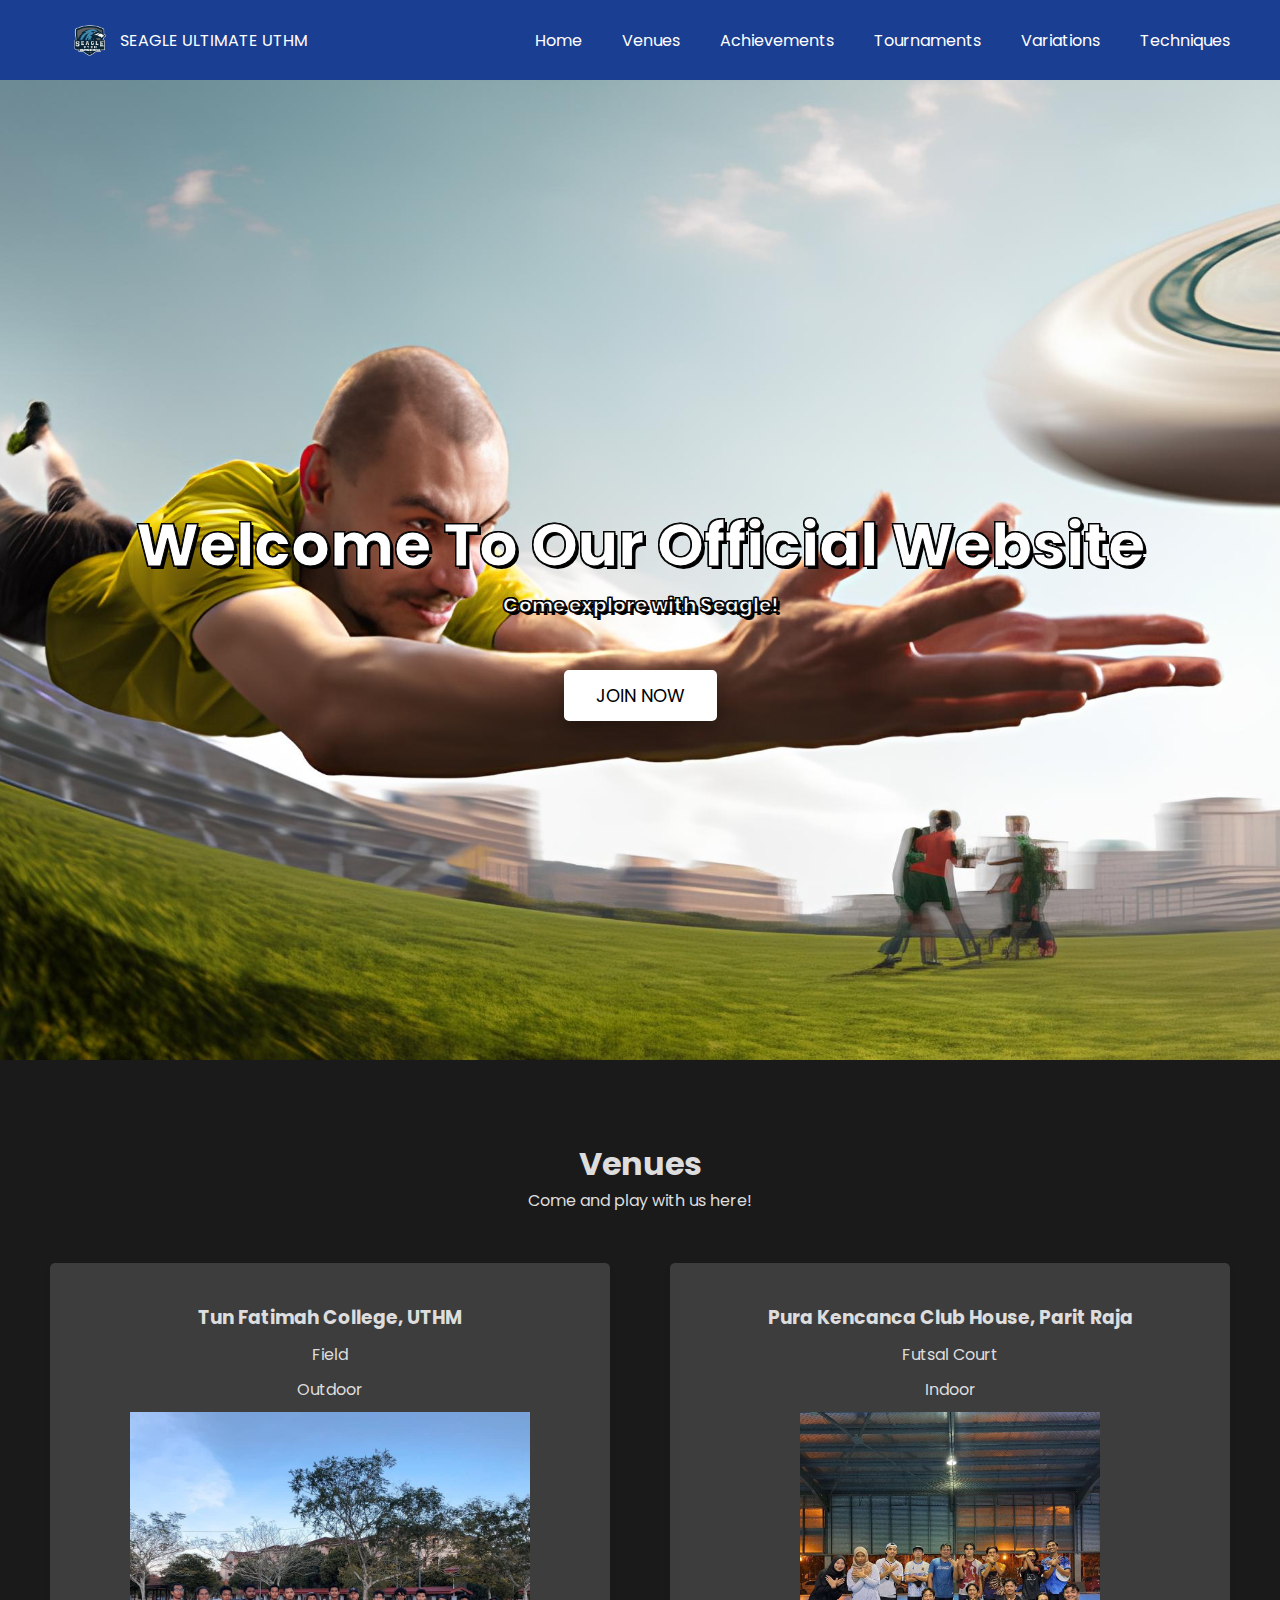
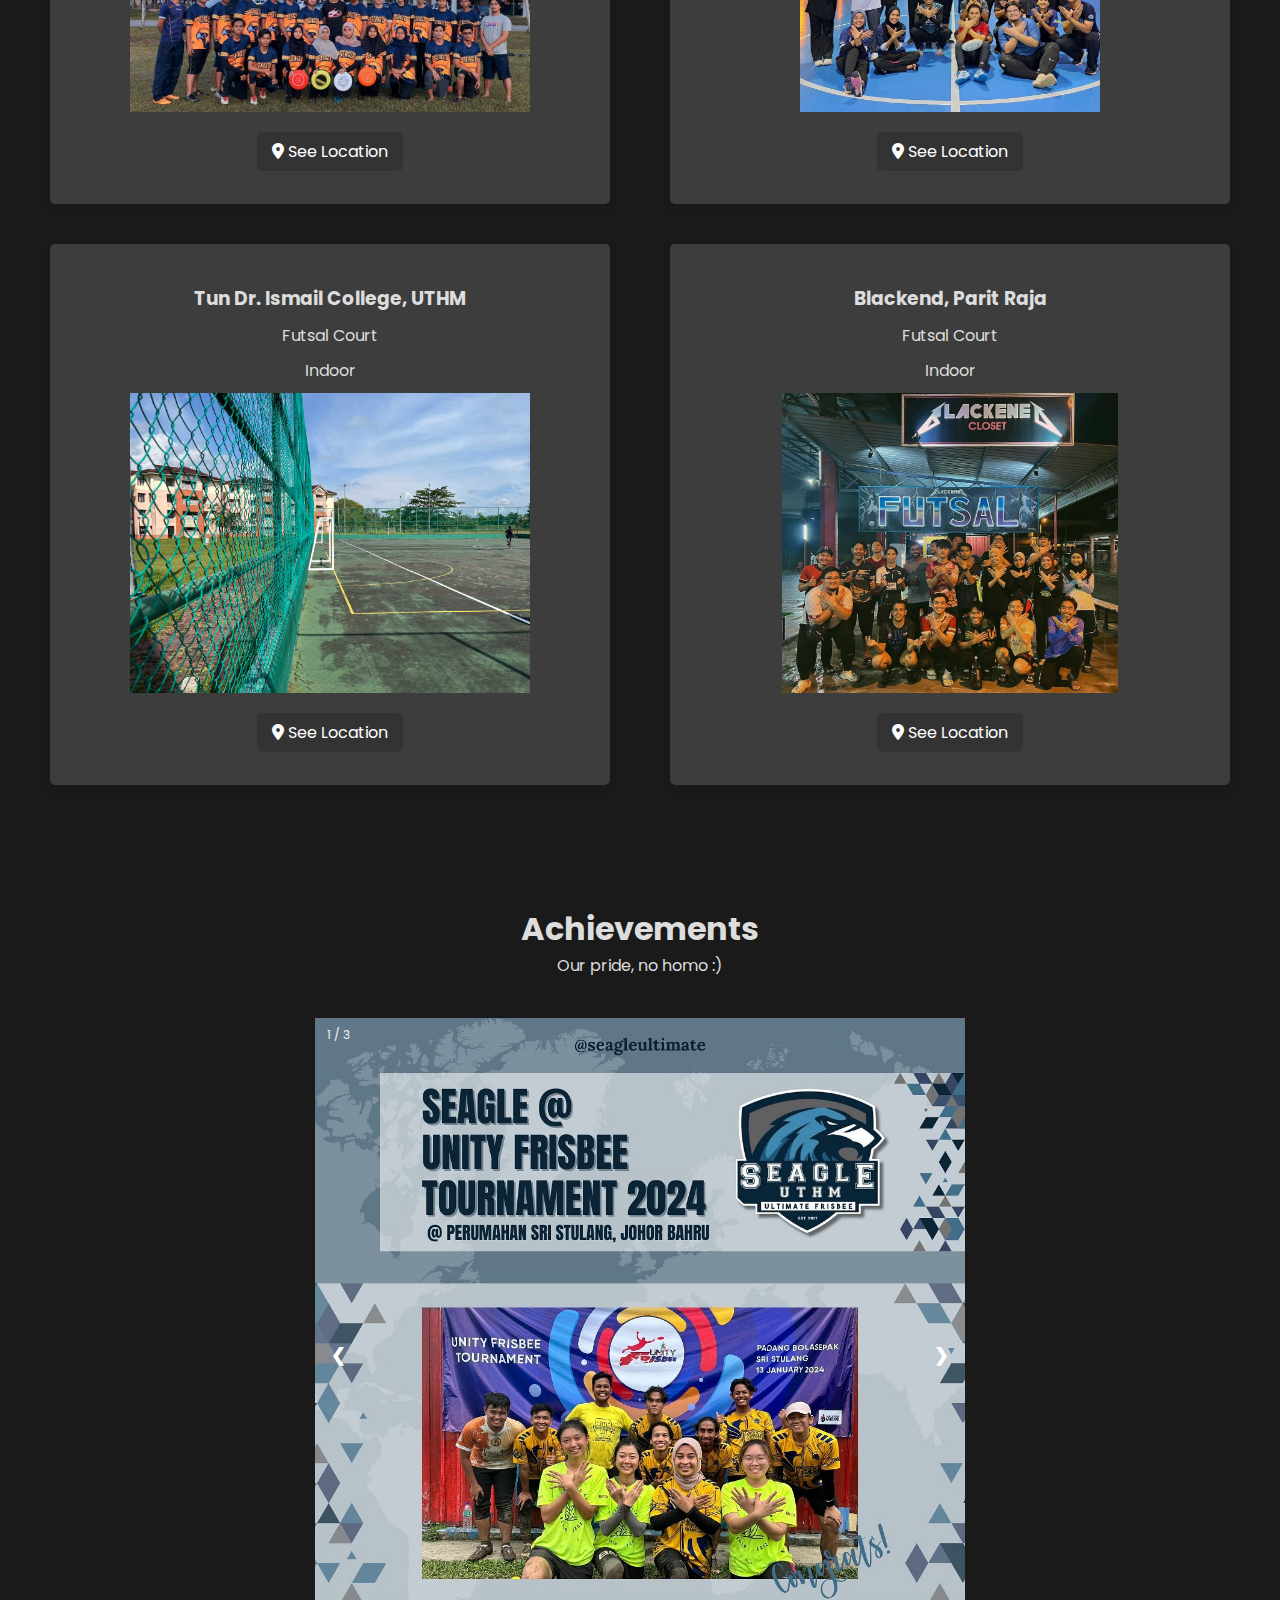
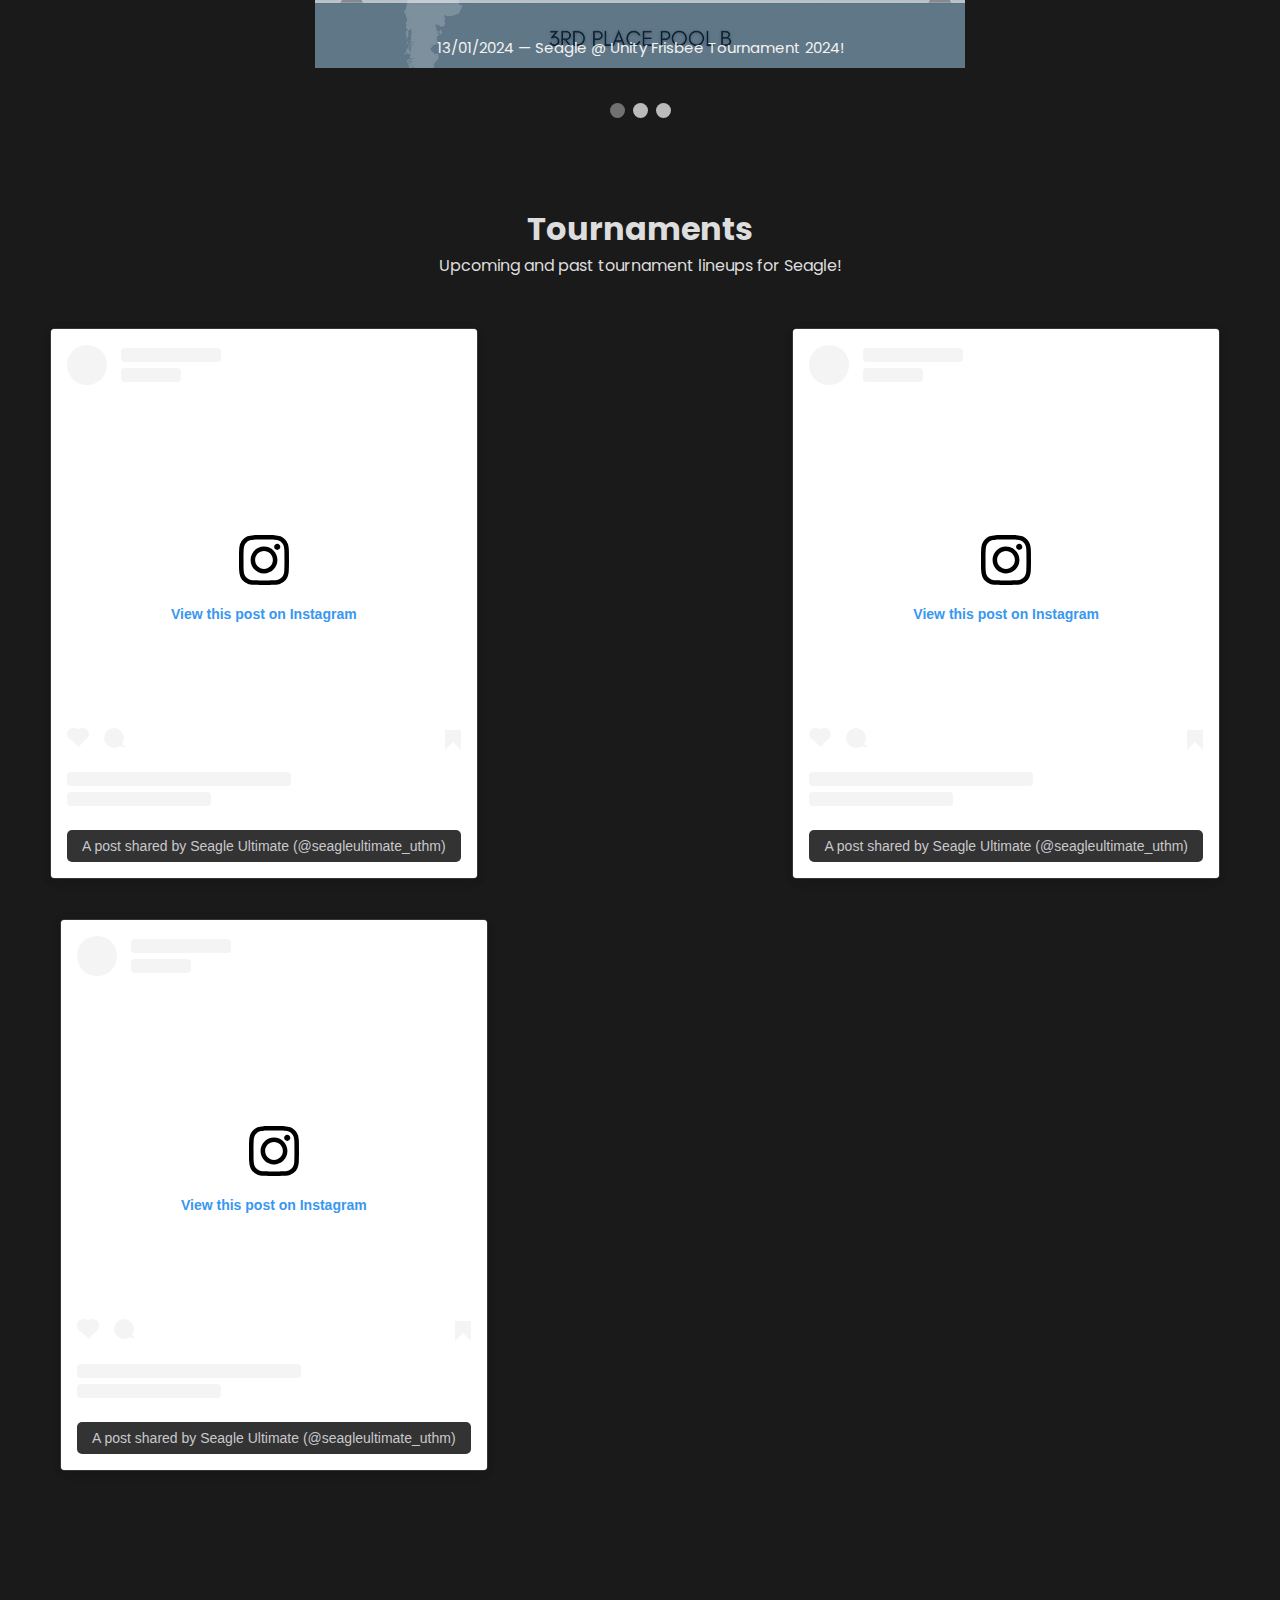
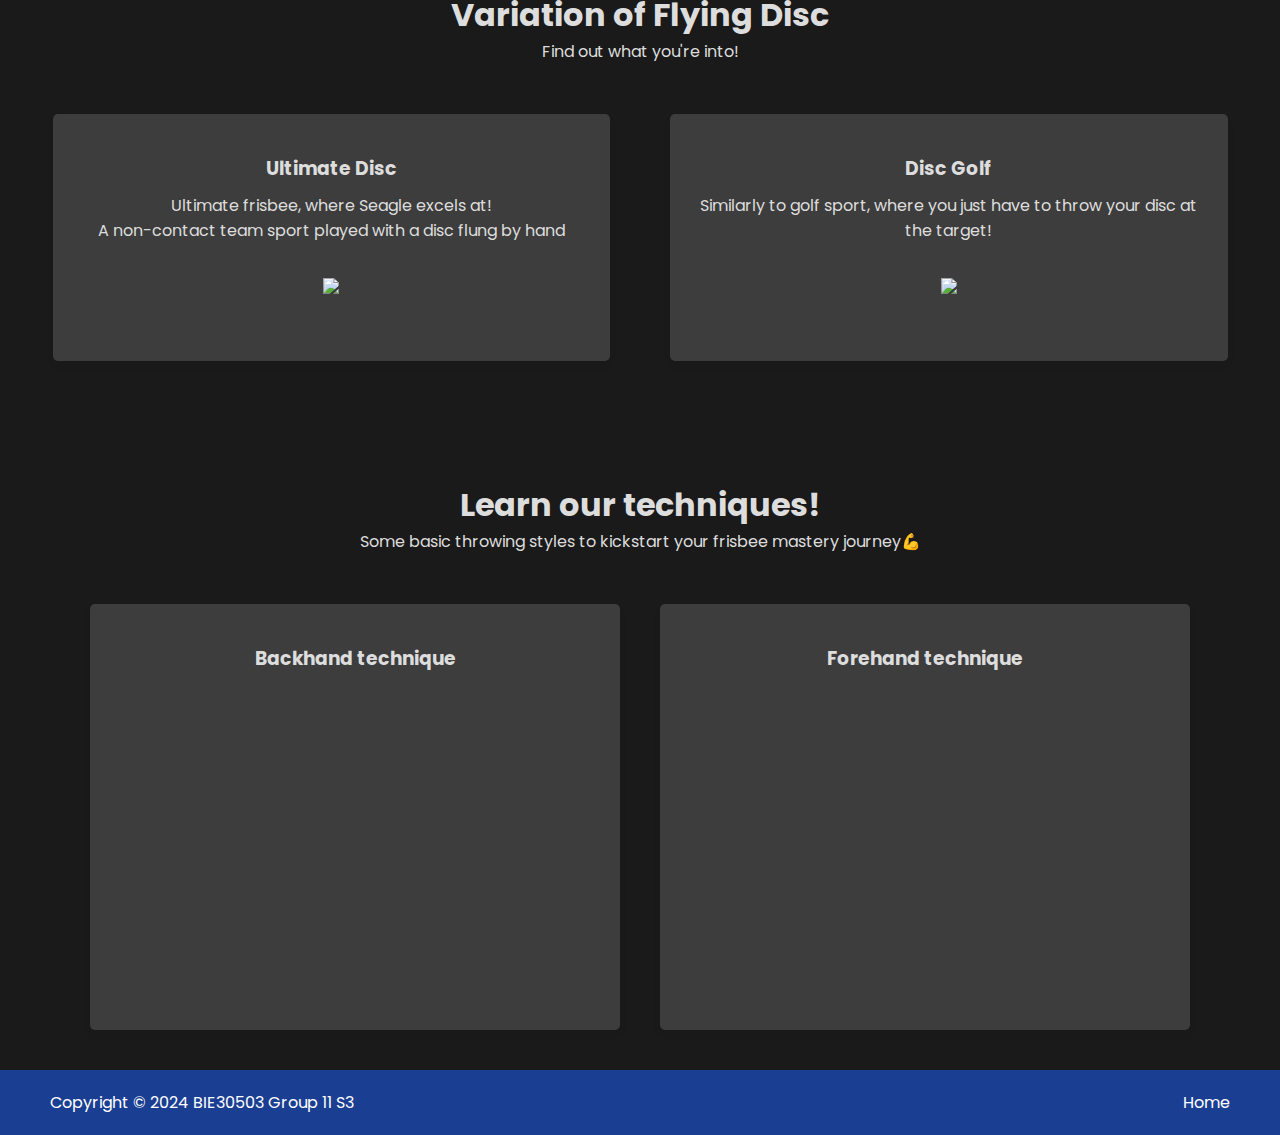
==== index.html @ d31de8d0 "change header link" ====
<!DOCTYPE html>
<html lang="en">
<head>
    <meta charset="UTF-8">
    <meta name="viewport" content="width=device-width, initial-scale=1.0">
    <link rel="icon" href="./img/seaglelogo-transparent.png" type="icon">
    <title>SEAGLE ULTIMATE UTHM</title>
    
    <link rel="stylesheet" href="https://cdnjs.cloudflare.com/ajax/libs/font-awesome/6.0.0-beta3/css/all.min.css">

    <link rel="stylesheet" href="styles.css">
</head>
<body>
    <header>
        <nav class="navbar">
          <div class="logo">
              <a href="index.html"><img src="./img/seaglelogo-transparent.png" alt="logo">SEAGLE ULTIMATE UTHM</a>
          </div>
          <input type="checkbox" id="menu-toggler">
          <label for="menu-toggler" id="hamburger-btn">
            <svg xmlns="http://www.w3.org/2000/svg" viewBox="0 0 24 24" fill="white" width="24px" height="24px">
              <path d="M0 0h24v24H0z" fill="none"/>
              <path d="M3 18h18v-2H3v2zm0-5h18V11H3v2zm0-7v2h18V6H3z"/>
            </svg>
          </label>
          <ul class="all-links">
            <li><a href="#home">Home</a></li>
            <li><a href="#venue">Venues</a></li>
            <li><a href="#achievement">Achievements</a></li>
            <li><a href="#tournament">Tournaments</a></li>
            <li><a href="#variation">Variations</a></li>
            <li><a href="#technique">Techniques</a></li>
          </ul>
        </nav>
    </header>

    <section class="homepage" id="home">
      <div class="background-video">
          <img src="./img/backgroundimg.jpg"></img>
      </div>
      <div class="content">
        <div class="text">
          <h1>Welcome To Our Official Website</h1>
          <p>Come explore with Seagle!</p>
      </div>
      <a href="#venue">Join Now</a>
      </div>
    </section>


    <section class="feed" id="venue">
      <h2>Venues</h2>
      <p>Come and play with us here!</p>

      
      <ul class="cards">
        <li class="card">
            <h3>Tun Fatimah College, UTHM</h3>
            <p>Field</p>
            <p>Outdoor</p>
            <img src="./img/tffield.jpg" alt="Tournament Image"><br>
            <a href="https://maps.app.goo.gl/navq3FDfJcMBPZt37" target="_blank">
                <i class="fas fa-map-marker-alt"></i> See Location
            </a>
        </li>
        <li class="card">
            <h3>Pura Kencanca Club House, Parit Raja</h3>
            <p>Futsal Court</p>
            <p>Indoor</p>
            <img src="./img/pura.jpg" alt="Tournament Image"><br>
            <a href="https://maps.app.goo.gl/Jofxp5maDZ8dbUXm9" target="_blank">
                <i class="fas fa-map-marker-alt"></i> See Location
            </a>
        </li>
        <li class="card">
            <h3>Tun Dr. Ismail College, UTHM</h3>
            <p>Futsal Court</p>
            <p>Indoor</p>
            <img src="./img/tdicourt.jpg" alt="Tournament Image"><br>
            <a href="https://maps.app.goo.gl/nYAyyh8dUx27cYw66" target="_blank">
                <i class="fas fa-map-marker-alt"></i> See Location
            </a>
        </li>
        <li class="card">
            <h3>Blackend, Parit Raja</h3>
            <p>Futsal Court</p>
            <p>Indoor</p>
            <img src="./img/blackendsg.jpg" alt="Tournament Image"><br>
            <a href="https://maps.app.goo.gl/XMwUkt3y1E3FoQKe8" target="_blank">
                <i class="fas fa-map-marker-alt"></i> See Location
            </a>
        </li>
      </ul>
    
    </section>

    
    <section class="feed" id="achievement">
    <h2>Achievements</h2>
    <p style="margin-bottom: 40px;">Our pride, no homo :)</p>
    <!-- Slideshow container -->
    <div class="slideshow-container">

      <!-- Full-width images with number and caption text -->
      <div class="mySlides fade">
        <div class="numbertext">1 / 3</div>
        <img src="./img/firstachievement.jpg" style="width:100%; height: 650px;">
        <div class="textgallery">13/01/2024 — Seagle @ Unity Frisbee Tournament 2024!</div>
      </div>

      <div class="mySlides fade">
        <div class="numbertext">2 / 3</div>
        <img src="./img/secondachievement.jpg" style="width:100%; height: 650px;">
        <div class="textgallery">Game Of Throw IV, Kedah</div>
      </div>

      <div class="mySlides fade">
        <div class="numbertext">3 / 3</div>
        <img src="./img/thirdachievement.jpg" style="width:100%; height: 650px;">
        <div class="textgallery">Seagle at @southern_pirateopen2023_vol.2!</div>
      </div>

      <!-- Next and previous buttons -->
      <a class="prev" onclick="plusSlides(-1)">&#10094;</a>
      <a class="next" onclick="plusSlides(1)">&#10095;</a>
    </div>
    <br>

    <!-- The dots/circles -->
    <div style="text-align:center">
      <span class="dot" onclick="currentSlide(1)"></span>
      <span class="dot" onclick="currentSlide(2)"></span>
      <span class="dot" onclick="currentSlide(3)"></span>
    </div>
    </section>

    <section class="result" id="tournament">
      <h2>Tournaments</h2>
      <p>Upcoming and past tournament lineups for Seagle!</p>
      <ul class="cards">
        <li class="card" style="margin-right: 10px;">
          <blockquote class="instagram-media" data-instgrm-permalink="https://www.instagram.com/p/C77pkCiyw_9/?utm_source=ig_embed&amp;utm_campaign=loading" data-instgrm-version="14" style=" background:#FFF; border:0; border-radius:3px; box-shadow:0 0 1px 0 rgba(0,0,0,0.5),0 1px 10px 0 rgba(0,0,0,0.15); margin: 1px; max-width:540px; min-width:326px; padding:0; width:99.375%; width:-webkit-calc(100% - 2px); width:calc(100% - 2px);"><div style="padding:16px;"> 
            <a href="https://www.instagram.com/p/C77pkCiyw_9/?utm_source=ig_embed&amp;utm_campaign=loading" style=" background:#FFFFFF; line-height:0; padding:0 0; text-align:center; text-decoration:none; width:100%;" target="_blank"> <div style=" display: flex; flex-direction: row; align-items: center;"> <div style="background-color: #F4F4F4; border-radius: 50%; flex-grow: 0; height: 40px; margin-right: 14px; width: 40px;"></div> <div style="display: flex; flex-direction: column; flex-grow: 1; justify-content: center;"> 
            <div style=" background-color: #F4F4F4; border-radius: 4px; flex-grow: 0; height: 14px; margin-bottom: 6px; width: 100px;"></div> <div style=" background-color: #F4F4F4; border-radius: 4px; flex-grow: 0; height: 14px; width: 60px;"></div></div></div><div style="padding: 19% 0;"></div> <div style="display:block; height:50px; margin:0 auto 12px; width:50px;"><svg width="50px" height="50px" viewBox="0 0 60 60" version="1.1" xmlns="https://www.w3.org/2000/svg" xmlns:xlink="https://www.w3.org/1999/xlink"><g stroke="none" stroke-width="1" fill="none" fill-rule="evenodd">
            <g transform="translate(-511.000000, -20.000000)" fill="#000000"><g><path d="M556.869,30.41 C554.814,30.41 553.148,32.076 553.148,34.131 C553.148,36.186 554.814,37.852 556.869,37.852 C558.924,37.852 560.59,36.186 560.59,34.131 C560.59,32.076 558.924,30.41 556.869,30.41 M541,60.657 C535.114,60.657 530.342,55.887 530.342,50 C530.342,44.114 535.114,39.342 541,39.342 C546.887,39.342 551.658,44.114 551.658,50 C551.658,55.887 546.887,60.657 541,60.657 M541,33.886 C532.1,33.886 524.886,41.1 524.886,50 C524.886,58.899 532.1,66.113 541,66.113 C549.9,66.113 557.115,58.899 557.115,50 C557.115,41.1 549.9,33.886 541,33.886 M565.378,62.101 C565.244,65.022 564.756,66.606 564.346,67.663 C563.803,69.06 563.154,70.057 562.106,71.106 C561.058,72.155 560.06,72.803 558.662,73.347 C557.607,73.757 556.021,74.244 553.102,74.378 C549.944,74.521 548.997,74.552 541,74.552 C533.003,74.552 532.056,74.521 528.898,74.378 C525.979,74.244 524.393,73.757 523.338,73.347 C521.94,72.803 520.942,72.155 519.894,71.106 C518.846,70.057 518.197,69.06 517.654,67.663 C517.244,66.606 516.755,65.022 516.623,62.101 C516.479,58.943 516.448,57.996 516.448,50 C516.448,42.003 516.479,41.056 516.623,37.899 C516.755,34.978 517.244,33.391 517.654,32.338 C518.197,30.938 518.846,29.942 519.894,28.894 C520.942,27.846 521.94,27.196 523.338,26.654 C524.393,26.244 525.979,25.756 528.898,25.623 C532.057,25.479 533.004,25.448 541,25.448 C548.997,25.448 549.943,25.479 553.102,25.623 C556.021,25.756 557.607,26.244 558.662,26.654 C560.06,27.196 561.058,27.846 562.106,28.894 C563.154,29.942 563.803,30.938 564.346,32.338 C564.756,33.391 565.244,34.978 565.378,37.899 C565.522,41.056 565.552,42.003 565.552,50 C565.552,57.996 565.522,58.943 565.378,62.101 M570.82,37.631 C570.674,34.438 570.167,32.258 569.425,30.349 C568.659,28.377 567.633,26.702 565.965,25.035 C564.297,23.368 562.623,22.342 560.652,21.575 C558.743,20.834 556.562,20.326 553.369,20.18 C550.169,20.033 549.148,20 541,20 C532.853,20 531.831,20.033 528.631,20.18 C525.438,20.326 523.257,20.834 521.349,21.575 C519.376,22.342 517.703,23.368 516.035,25.035 C514.368,26.702 513.342,28.377 512.574,30.349 C511.834,32.258 511.326,34.438 511.181,37.631 C511.035,40.831 511,41.851 511,50 C511,58.147 511.035,59.17 511.181,62.369 C511.326,65.562 511.834,67.743 512.574,69.651 C513.342,71.625 514.368,73.296 516.035,74.965 C517.703,76.634 519.376,77.658 521.349,78.425 C523.257,79.167 525.438,79.673 528.631,79.82 C531.831,79.965 532.853,80.001 541,80.001 C549.148,80.001 550.169,79.965 553.369,79.82 C556.562,79.673 558.743,79.167 560.652,78.425 C562.623,77.658 564.297,76.634 565.965,74.965 C567.633,73.296 568.659,71.625 569.425,69.651 C570.167,67.743 570.674,65.562 570.82,62.369 C570.966,59.17 571,58.147 571,50 C571,41.851 570.966,40.831 570.82,37.631"></path></g></g></g></svg></div><div style="padding-top: 8px;"> <div style=" color:#3897f0; font-family:Arial,sans-serif; font-size:14px; font-style:normal; font-weight:550; line-height:18px;">View this post on Instagram</div></div><div style="padding: 12.5% 0;"></div> <div style="display: flex; flex-direction: row; margin-bottom: 14px; align-items: center;"><div> <div style="background-color: #F4F4F4; border-radius: 50%; height: 12.5px; width: 12.5px; transform: translateX(0px) translateY(7px);"></div> <div style="background-color: #F4F4F4; height: 12.5px; transform: rotate(-45deg) translateX(3px) translateY(1px); width: 12.5px; flex-grow: 0; margin-right: 14px; margin-left: 2px;"></div> <div style="background-color: #F4F4F4; border-radius: 50%; height: 12.5px; width: 12.5px; transform: translateX(9px) translateY(-18px);"></div></div><div style="margin-left: 8px;"> <div style=" background-color: #F4F4F4; border-radius: 50%; flex-grow: 0; height: 20px; width: 20px;"></div> <div style=" width: 0; height: 0; border-top: 2px solid transparent; border-left: 6px solid #f4f4f4; border-bottom: 2px solid transparent; transform: translateX(16px) translateY(-4px) rotate(30deg)"></div></div><div style="margin-left: auto;"> <div style=" width: 0px; border-top: 8px solid #F4F4F4; border-right: 8px solid transparent; transform: translateY(16px);"></div> <div style=" background-color: #F4F4F4; flex-grow: 0; height: 12px; width: 16px; transform: translateY(-4px);"></div> <div style=" width: 0; height: 0; border-top: 8px solid #F4F4F4; border-left: 8px solid transparent; transform: translateY(-4px) translateX(8px);"></div></div></div> <div style="display: flex; flex-direction: column; flex-grow: 1; justify-content: center; margin-bottom: 24px;"> <div style=" background-color: #F4F4F4; border-radius: 4px; flex-grow: 0; height: 14px; margin-bottom: 6px; width: 224px;"></div> <div style=" background-color: #F4F4F4; border-radius: 4px; flex-grow: 0; height: 14px; width: 144px;"></div></div></a><p style=" color:#c9c8cd; font-family:Arial,sans-serif; font-size:14px; line-height:17px; margin-bottom:0; margin-top:8px; overflow:hidden; padding:8px 0 7px; text-align:center; text-overflow:ellipsis; white-space:nowrap;"><a href="https://www.instagram.com/p/C77pkCiyw_9/?utm_source=ig_embed&amp;utm_campaign=loading" style=" color:#c9c8cd; font-family:Arial,sans-serif; font-size:14px; font-style:normal; font-weight:normal; line-height:17px; text-decoration:none;" target="_blank">
            A post shared by Seagle Ultimate (@seagleultimate_uthm)</a></p></div></blockquote> <script async src="https://www.instagram.com/embed.js"></script>
        </li>

        <li class="card" style="margin-right: 10px; margin-left: 10px;">
          <blockquote class="instagram-media" data-instgrm-permalink="https://www.instagram.com/p/C2APo3rJNPm/?utm_source=ig_embed&amp;utm_campaign=loading" data-instgrm-version="14" style=" background:#FFF; border:0; border-radius:3px; box-shadow:0 0 1px 0 rgba(0,0,0,0.5),0 1px 10px 0 rgba(0,0,0,0.15); margin: 1px; max-width:540px; min-width:326px; padding:0; width:99.375%; width:-webkit-calc(100% - 2px); width:calc(100% - 2px);"><div style="padding:16px;">
            <a href="https://www.instagram.com/p/C2APo3rJNPm/?utm_source=ig_embed&amp;utm_campaign=loading" style=" background:#FFFFFF; line-height:0; padding:0 0; text-align:center; text-decoration:none; width:100%;" target="_blank"> <div style=" display: flex; flex-direction: row; align-items: center;"> <div style="background-color: #F4F4F4; border-radius: 50%; flex-grow: 0; height: 40px; margin-right: 14px; width: 40px;"></div> <div style="display: flex; flex-direction: column; flex-grow: 1; justify-content: center;">
            <div style=" background-color: #F4F4F4; border-radius: 4px; flex-grow: 0; height: 14px; margin-bottom: 6px; width: 100px;"></div> <div style=" background-color: #F4F4F4; border-radius: 4px; flex-grow: 0; height: 14px; width: 60px;"></div></div></div><div style="padding: 19% 0;"></div> <div style="display:block; height:50px; margin:0 auto 12px; width:50px;"><svg width="50px" height="50px" viewBox="0 0 60 60" version="1.1" xmlns="https://www.w3.org/2000/svg" xmlns:xlink="https://www.w3.org/1999/xlink"><g stroke="none" stroke-width="1" fill="none" fill-rule="evenodd">
            <g transform="translate(-511.000000, -20.000000)" fill="#000000"><g><path d="M556.869,30.41 C554.814,30.41 553.148,32.076 553.148,34.131 C553.148,36.186 554.814,37.852 556.869,37.852 C558.924,37.852 560.59,36.186 560.59,34.131 C560.59,32.076 558.924,30.41 556.869,30.41 M541,60.657 C535.114,60.657 530.342,55.887 530.342,50 C530.342,44.114 535.114,39.342 541,39.342 C546.887,39.342 551.658,44.114 551.658,50 C551.658,55.887 546.887,60.657 541,60.657 M541,33.886 C532.1,33.886 524.886,41.1 524.886,50 C524.886,58.899 532.1,66.113 541,66.113 C549.9,66.113 557.115,58.899 557.115,50 C557.115,41.1 549.9,33.886 541,33.886 M565.378,62.101 C565.244,65.022 564.756,66.606 564.346,67.663 C563.803,69.06 563.154,70.057 562.106,71.106 C561.058,72.155 560.06,72.803 558.662,73.347 C557.607,73.757 556.021,74.244 553.102,74.378 C549.944,74.521 548.997,74.552 541,74.552 C533.003,74.552 532.056,74.521 528.898,74.378 C525.979,74.244 524.393,73.757 523.338,73.347 C521.94,72.803 520.942,72.155 519.894,71.106 C518.846,70.057 518.197,69.06 517.654,67.663 C517.244,66.606 516.755,65.022 516.623,62.101 C516.479,58.943 516.448,57.996 516.448,50 C516.448,42.003 516.479,41.056 516.623,37.899 C516.755,34.978 517.244,33.391 517.654,32.338 C518.197,30.938 518.846,29.942 519.894,28.894 C520.942,27.846 521.94,27.196 523.338,26.654 C524.393,26.244 525.979,25.756 528.898,25.623 C532.057,25.479 533.004,25.448 541,25.448 C548.997,25.448 549.943,25.479 553.102,25.623 C556.021,25.756 557.607,26.244 558.662,26.654 C560.06,27.196 561.058,27.846 562.106,28.894 C563.154,29.942 563.803,30.938 564.346,32.338 C564.756,33.391 565.244,34.978 565.378,37.899 C565.522,41.056 565.552,42.003 565.552,50 C565.552,57.996 565.522,58.943 565.378,62.101 M570.82,37.631 C570.674,34.438 570.167,32.258 569.425,30.349 C568.659,28.377 567.633,26.702 565.965,25.035 C564.297,23.368 562.623,22.342 560.652,21.575 C558.743,20.834 556.562,20.326 553.369,20.18 C550.169,20.033 549.148,20 541,20 C532.853,20 531.831,20.033 528.631,20.18 C525.438,20.326 523.257,20.834 521.349,21.575 C519.376,22.342 517.703,23.368 516.035,25.035 C514.368,26.702 513.342,28.377 512.574,30.349 C511.834,32.258 511.326,34.438 511.181,37.631 C511.035,40.831 511,41.851 511,50 C511,58.147 511.035,59.17 511.181,62.369 C511.326,65.562 511.834,67.743 512.574,69.651 C513.342,71.625 514.368,73.296 516.035,74.965 C517.703,76.634 519.376,77.658 521.349,78.425 C523.257,79.167 525.438,79.673 528.631,79.82 C531.831,79.965 532.853,80.001 541,80.001 C549.148,80.001 550.169,79.965 553.369,79.82 C556.562,79.673 558.743,79.167 560.652,78.425 C562.623,77.658 564.297,76.634 565.965,74.965 C567.633,73.296 568.659,71.625 569.425,69.651 C570.167,67.743 570.674,65.562 570.82,62.369 C570.966,59.17 571,58.147 571,50 C571,41.851 570.966,40.831 570.82,37.631"></path></g></g></g></svg></div><div style="padding-top: 8px;"> <div style=" color:#3897f0; font-family:Arial,sans-serif; font-size:14px; font-style:normal; font-weight:550; line-height:18px;">View this post on Instagram</div></div><div style="padding: 12.5% 0;"></div> <div style="display: flex; flex-direction: row; margin-bottom: 14px; align-items: center;"><div> <div style="background-color: #F4F4F4; border-radius: 50%; height: 12.5px; width: 12.5px; transform: translateX(0px) translateY(7px);"></div> <div style="background-color: #F4F4F4; height: 12.5px; transform: rotate(-45deg) translateX(3px) translateY(1px); width: 12.5px; flex-grow: 0; margin-right: 14px; margin-left: 2px;"></div> <div style="background-color: #F4F4F4; border-radius: 50%; height: 12.5px; width: 12.5px; transform: translateX(9px) translateY(-18px);"></div></div><div style="margin-left: 8px;"> <div style=" background-color: #F4F4F4; border-radius: 50%; flex-grow: 0; height: 20px; width: 20px;"></div> <div style=" width: 0; height: 0; border-top: 2px solid transparent; border-left: 6px solid #f4f4f4; border-bottom: 2px solid transparent; transform: translateX(16px) translateY(-4px) rotate(30deg)"></div></div><div style="margin-left: auto;"> <div style=" width: 0px; border-top: 8px solid #F4F4F4; border-right: 8px solid transparent; transform: translateY(16px);"></div> <div style=" background-color: #F4F4F4; flex-grow: 0; height: 12px; width: 16px; transform: translateY(-4px);"></div> <div style=" width: 0; height: 0; border-top: 8px solid #F4F4F4; border-left: 8px solid transparent; transform: translateY(-4px) translateX(8px);"></div></div></div> <div style="display: flex; flex-direction: column; flex-grow: 1; justify-content: center; margin-bottom: 24px;"> <div style=" background-color: #F4F4F4; border-radius: 4px; flex-grow: 0; height: 14px; margin-bottom: 6px; width: 224px;"></div> <div style=" background-color: #F4F4F4; border-radius: 4px; flex-grow: 0; height: 14px; width: 144px;"></div></div></a><p style=" color:#c9c8cd; font-family:Arial,sans-serif; font-size:14px; line-height:17px; margin-bottom:0; margin-top:8px; overflow:hidden; padding:8px 0 7px; text-align:center; text-overflow:ellipsis; white-space:nowrap;"><a href="https://www.instagram.com/p/C2APo3rJNPm/?utm_source=ig_embed&amp;utm_campaign=loading" style=" color:#c9c8cd; font-family:Arial,sans-serif; font-size:14px; font-style:normal; font-weight:normal; line-height:17px; text-decoration:none;" target="_blank">
            A post shared by Seagle Ultimate (@seagleultimate_uthm)</a></p></div></blockquote> <script async src="https://www.instagram.com/embed.js"></script>
        </li>
        
        <li class="card" style="margin-left: 10px;">
        <blockquote class="instagram-media" data-instgrm-permalink="https://www.instagram.com/p/CyV9ltApjyF/?utm_source=ig_embed&amp;utm_campaign=loading" data-instgrm-version="14" style=" background:#FFF; border:0; border-radius:3px; box-shadow:0 0 1px 0 rgba(0,0,0,0.5),0 1px 10px 0 rgba(0,0,0,0.15); margin: 1px; max-width:540px; min-width:326px; padding:0; width:99.375%; width:-webkit-calc(100% - 2px); width:calc(100% - 2px);"><div style="padding:16px;">
          <a href="https://www.instagram.com/p/CyV9ltApjyF/?utm_source=ig_embed&amp;utm_campaign=loading" style=" background:#FFFFFF; line-height:0; padding:0 0; text-align:center; text-decoration:none; width:100%;" target="_blank"> <div style=" display: flex; flex-direction: row; align-items: center;"> <div style="background-color: #F4F4F4; border-radius: 50%; flex-grow: 0; height: 40px; margin-right: 14px; width: 40px;"></div> <div style="display: flex; flex-direction: column; flex-grow: 1; justify-content: center;"> 
          <div style=" background-color: #F4F4F4; border-radius: 4px; flex-grow: 0; height: 14px; margin-bottom: 6px; width: 100px;"></div> <div style=" background-color: #F4F4F4; border-radius: 4px; flex-grow: 0; height: 14px; width: 60px;"></div></div></div><div style="padding: 19% 0;"></div> <div style="display:block; height:50px; margin:0 auto 12px; width:50px;"><svg width="50px" height="50px" viewBox="0 0 60 60" version="1.1" xmlns="https://www.w3.org/2000/svg" xmlns:xlink="https://www.w3.org/1999/xlink"><g stroke="none" stroke-width="1" fill="none" fill-rule="evenodd">
          <g transform="translate(-511.000000, -20.000000)" fill="#000000"><g><path d="M556.869,30.41 C554.814,30.41 553.148,32.076 553.148,34.131 C553.148,36.186 554.814,37.852 556.869,37.852 C558.924,37.852 560.59,36.186 560.59,34.131 C560.59,32.076 558.924,30.41 556.869,30.41 M541,60.657 C535.114,60.657 530.342,55.887 530.342,50 C530.342,44.114 535.114,39.342 541,39.342 C546.887,39.342 551.658,44.114 551.658,50 C551.658,55.887 546.887,60.657 541,60.657 M541,33.886 C532.1,33.886 524.886,41.1 524.886,50 C524.886,58.899 532.1,66.113 541,66.113 C549.9,66.113 557.115,58.899 557.115,50 C557.115,41.1 549.9,33.886 541,33.886 M565.378,62.101 C565.244,65.022 564.756,66.606 564.346,67.663 C563.803,69.06 563.154,70.057 562.106,71.106 C561.058,72.155 560.06,72.803 558.662,73.347 C557.607,73.757 556.021,74.244 553.102,74.378 C549.944,74.521 548.997,74.552 541,74.552 C533.003,74.552 532.056,74.521 528.898,74.378 C525.979,74.244 524.393,73.757 523.338,73.347 C521.94,72.803 520.942,72.155 519.894,71.106 C518.846,70.057 518.197,69.06 517.654,67.663 C517.244,66.606 516.755,65.022 516.623,62.101 C516.479,58.943 516.448,57.996 516.448,50 C516.448,42.003 516.479,41.056 516.623,37.899 C516.755,34.978 517.244,33.391 517.654,32.338 C518.197,30.938 518.846,29.942 519.894,28.894 C520.942,27.846 521.94,27.196 523.338,26.654 C524.393,26.244 525.979,25.756 528.898,25.623 C532.057,25.479 533.004,25.448 541,25.448 C548.997,25.448 549.943,25.479 553.102,25.623 C556.021,25.756 557.607,26.244 558.662,26.654 C560.06,27.196 561.058,27.846 562.106,28.894 C563.154,29.942 563.803,30.938 564.346,32.338 C564.756,33.391 565.244,34.978 565.378,37.899 C565.522,41.056 565.552,42.003 565.552,50 C565.552,57.996 565.522,58.943 565.378,62.101 M570.82,37.631 C570.674,34.438 570.167,32.258 569.425,30.349 C568.659,28.377 567.633,26.702 565.965,25.035 C564.297,23.368 562.623,22.342 560.652,21.575 C558.743,20.834 556.562,20.326 553.369,20.18 C550.169,20.033 549.148,20 541,20 C532.853,20 531.831,20.033 528.631,20.18 C525.438,20.326 523.257,20.834 521.349,21.575 C519.376,22.342 517.703,23.368 516.035,25.035 C514.368,26.702 513.342,28.377 512.574,30.349 C511.834,32.258 511.326,34.438 511.181,37.631 C511.035,40.831 511,41.851 511,50 C511,58.147 511.035,59.17 511.181,62.369 C511.326,65.562 511.834,67.743 512.574,69.651 C513.342,71.625 514.368,73.296 516.035,74.965 C517.703,76.634 519.376,77.658 521.349,78.425 C523.257,79.167 525.438,79.673 528.631,79.82 C531.831,79.965 532.853,80.001 541,80.001 C549.148,80.001 550.169,79.965 553.369,79.82 C556.562,79.673 558.743,79.167 560.652,78.425 C562.623,77.658 564.297,76.634 565.965,74.965 C567.633,73.296 568.659,71.625 569.425,69.651 C570.167,67.743 570.674,65.562 570.82,62.369 C570.966,59.17 571,58.147 571,50 C571,41.851 570.966,40.831 570.82,37.631"></path></g></g></g></svg></div><div style="padding-top: 8px;"> <div style=" color:#3897f0; font-family:Arial,sans-serif; font-size:14px; font-style:normal; font-weight:550; line-height:18px;">View this post on Instagram</div></div><div style="padding: 12.5% 0;"></div> <div style="display: flex; flex-direction: row; margin-bottom: 14px; align-items: center;"><div> <div style="background-color: #F4F4F4; border-radius: 50%; height: 12.5px; width: 12.5px; transform: translateX(0px) translateY(7px);"></div> <div style="background-color: #F4F4F4; height: 12.5px; transform: rotate(-45deg) translateX(3px) translateY(1px); width: 12.5px; flex-grow: 0; margin-right: 14px; margin-left: 2px;"></div> <div style="background-color: #F4F4F4; border-radius: 50%; height: 12.5px; width: 12.5px; transform: translateX(9px) translateY(-18px);"></div></div><div style="margin-left: 8px;"> <div style=" background-color: #F4F4F4; border-radius: 50%; flex-grow: 0; height: 20px; width: 20px;"></div> <div style=" width: 0; height: 0; border-top: 2px solid transparent; border-left: 6px solid #f4f4f4; border-bottom: 2px solid transparent; transform: translateX(16px) translateY(-4px) rotate(30deg)"></div></div><div style="margin-left: auto;"> <div style=" width: 0px; border-top: 8px solid #F4F4F4; border-right: 8px solid transparent; transform: translateY(16px);"></div> <div style=" background-color: #F4F4F4; flex-grow: 0; height: 12px; width: 16px; transform: translateY(-4px);"></div> <div style=" width: 0; height: 0; border-top: 8px solid #F4F4F4; border-left: 8px solid transparent; transform: translateY(-4px) translateX(8px);"></div></div></div> <div style="display: flex; flex-direction: column; flex-grow: 1; justify-content: center; margin-bottom: 24px;"> <div style=" background-color: #F4F4F4; border-radius: 4px; flex-grow: 0; height: 14px; margin-bottom: 6px; width: 224px;"></div> <div style=" background-color: #F4F4F4; border-radius: 4px; flex-grow: 0; height: 14px; width: 144px;"></div></div></a><p style=" color:#c9c8cd; font-family:Arial,sans-serif; font-size:14px; line-height:17px; margin-bottom:0; margin-top:8px; overflow:hidden; padding:8px 0 7px; text-align:center; text-overflow:ellipsis; white-space:nowrap;"><a href="https://www.instagram.com/p/CyV9ltApjyF/?utm_source=ig_embed&amp;utm_campaign=loading" style=" color:#c9c8cd; font-family:Arial,sans-serif; font-size:14px; font-style:normal; font-weight:normal; line-height:17px; text-decoration:none;" target="_blank">
          A post shared by Seagle Ultimate (@seagleultimate_uthm)</a></p></div></blockquote> <script async src="https://www.instagram.com/embed.js"></script>
        </li>
      </ul>
    </section>


    <section class="feed" id="variation">
      <h2>Variation of Flying Disc</h2>
      <p>Find out what you're into!</p>

      <ul class="cards">
        <li class="card">
            <h3>Ultimate Disc</h3>
            <p>Ultimate frisbee, where Seagle excels at!<br> A non-contact team sport played with a disc flung by hand</p>
            <br>
            <img src="https://fivethirtyeight.com/wp-content/uploads/2015/12/frisbeegif-02.gif?w=575" style="width:auto;height:250px;">
        </li>
        <li class="card">
            <h3>Disc Golf</h3>
            <p>Similarly to golf sport, where you just have to throw your disc at the target!</p>
            <br>
            <img src="https://media4.giphy.com/media/v1.Y2lkPTc5MGI3NjExbGhpeXp6Nm12eDV4eHZqYjhjYnZrM2RtYTU1dWYxdmVybmpobzY2ayZlcD12MV9pbnRlcm5hbF9naWZfYnlfaWQmY3Q9Zw/fZZaMVxSq9heNmObWF/giphy.webp" style="width:auto;height:250px;">
    </section>

    <section class="feed" id="technique">
      <h2>Learn our techniques!</h2>
      <p>Some basic throwing styles to kickstart your frisbee mastery journey💪</p>
      <ul class="cards">
        <li class="card" style="width: fit-content; margin-right: 20px;">
            <h3>Backhand technique</h3>
            <iframe width="500" height="300" src="https://www.youtube.com/embed/Mlf7nfKYK40?si=p4-vqgBkLdVslPUi" title="YouTube video player" frameborder="0" allow="accelerometer; autoplay; clipboard-write; encrypted-media; gyroscope; picture-in-picture; web-share" referrerpolicy="strict-origin-when-cross-origin" allowfullscreen></iframe>
        </li>
        <li class="card" style="width: fit-content; margin-left: 20px;">
            <h3>Forehand technique</h3>
            <iframe width="500" height="300" src="https://www.youtube.com/embed/lgUyW5aGC2U?si=lFZQje4vuiU33dTc" title="YouTube video player" frameborder="0" allow="accelerometer; autoplay; clipboard-write; encrypted-media; gyroscope; picture-in-picture; web-share" referrerpolicy="strict-origin-when-cross-origin" allowfullscreen></iframe>
        </li>
      </ul>
    </section>

    <footer>
      <div>
        <span>Copyright © 2024 BIE30503 Group 11 S3</span>
        <span class="link">
            <a href="#">Home</a>
        </span>
      </div>
    </footer>
</body>
<script>
  let slideIndex = 1;
  showSlides(slideIndex);
  
  function plusSlides(n) {
    showSlides(slideIndex += n);
  }
  
  function currentSlide(n) {
    showSlides(slideIndex = n);
  }
  
  function showSlides(n) {
    let i;
    let slides = document.getElementsByClassName("mySlides");
    let dots = document.getElementsByClassName("dot");
    if (n > slides.length) {slideIndex = 1}    
    if (n < 1) {slideIndex = slides.length}
    for (i = 0; i < slides.length; i++) {
      slides[i].style.display = "none";  
    }
    for (i = 0; i < dots.length; i++) {
      dots[i].className = dots[i].className.replace(" active", "");
    }
    slides[slideIndex-1].style.display = "block";  
    dots[slideIndex-1].className += " active";
  }
  </script>
</html>
---- styles.css ----
@import url("https://fonts.googleapis.com/css2?family=Poppins:wght@200;300;400;500;600;700&display=swap");

* {
  margin: 0;
  padding: 0;
  box-sizing: border-box;
  font-family: "Poppins", sans-serif;
}

html {
  scroll-behavior: smooth;
}

body {
  background: #1a1a1a;
  padding-top: 80px;
  min-height: 100vh;
  display: flex;
  flex-direction: column;
}

.line {
  width: 100%;
  height: 1px;
  background-color: black;
  border: none;
}

header {
  position: fixed;
  top: 0;
  left: 0;
  z-index: 5;
  width: 100%;
  display: flex;
  justify-content: center;
  background: #1a3e92;
}

.navbar {
  display: flex;
  padding: 0 10px;
  max-width: 1200px;
  width: 100%;
  align-items: center;
  justify-content: space-between;
  height: 80px;
}

.navbar input#menu-toggler {
  display: none;
}

.navbar #hamburger-btn {
  cursor: pointer;
  display: none;
}

.navbar .all-links {
  display: flex;
  align-items: center;
}

.navbar .all-links li {
  position: relative;
  list-style: none;
}

.navbar .logo a {
  display: flex;
  align-items: center;
  margin-left: 0;
}

.logo img {
    max-height: 40px; /* Adjust the height of the logo as needed */
    margin-right: 10px;
    margin-left: 20px;
}

header a, footer a {
  margin-left: 40px;
  text-decoration: none;
  color: #fff;
  height: 100%;
  padding: 20px 0;
  display: inline-block;
}

header a:hover, footer a:hover {
  color: #ddd;
}

.navbar .all-links .profile-link {
  width: 40px;
  height: 40px;
  border-radius: 50%; /* Make it a circle */
  background-size: cover;
  background-repeat: no-repeat;
  background-position: center;
  margin-top: auto; /* Add margin to the top */
  margin-bottom: auto; /* Add margin to the bottom */
}

nav a.login-button {
  color: white;
  background-color: #0066ff;
  text-decoration: none;
  padding: 5px 20px;
  border: 1px solid white;
  border-radius: 10px;
}

nav a.login-button:hover {
  background-color: #555;
}

.homepage {
    position: relative;
}

.background-video {
  position: absolute;
  top: 0;
  left: 0;
  width: 100%;
  height: 100%;
  overflow: hidden;
}
  
.background-video img {
  width: 100%;
  height: 100%;
  object-fit: cover;
}
  
.homepage .content {
  position: relative;
  z-index: 1;
  display: flex;
  height: 100vh;
  align-items: center;
  justify-content: center;
  flex-direction: column;
}
  
.homepage .content h1 {
  font-size: 60px;
  font-weight: 700;
  margin-bottom: 0px;
  -webkit-text-stroke: 1px black;
  color: white;
  text-shadow:
    3px 3px 0 #000,
    -1px -1px 0 #000,  
     1px -1px 0 #000,
     -1px 1px 0 #000,
      1px 1px 0 #000;
}
  
.homepage .content .text {
  margin-bottom: 50px;
  font-size: 20px;
  font-weight: 700;
  text-align: center;
  -webkit-text-stroke: 1px black;
  color: white;
  text-shadow:
      3px 3px 0 #000,
     -1px -1px 0 #000,  
     1px -1px 0 #000,
     -1px 1px 0 #000,
      1px 1px 0 #000;
}
  
.feed {
  background-color: #1a1a1a;
  color: #ddd;
}

.fixture {
  background-color: #1a1a1a;
  color: #ddd;
}

.result {
  background-color: #1a1a1a;
  color: #ddd;
}

.about {
  background-color: #1a1a1a;
  color: #ddd;
}

.content a {
  color: #000;
  display: block;
  text-transform: uppercase;
  font-size: 18px;
  margin: 0 10px;
  padding: 10px 30px;
  border-radius: 5px;
  background: #fff;
  border: 2px solid #fff;
  transition: 0.4s ease;
  box-shadow: 0 10px 20px rgba(0, 0, 0, 0.3);
  text-decoration: none;
}

.content a:hover {
  color: #fff;
  background: #0066ff;
}

section {
  display: flex;
  align-items: center;
  flex-direction: column;
  padding: 80px 0 0;
}

section h2 {
  font-size: 2rem;
}

section > p {
  text-align: center;
}

section .cards {
  display: flex;
  flex-wrap: wrap;
  max-width: 1200px;
  margin-top: 50px;
  padding: 0 10px;
  justify-content: space-between;
}

.result .cards {
  display: flex;
  flex-wrap: wrap;
  max-width: 1200px;
  margin-top: 50px;
  padding: 0 10px;
  justify-content: space-between;
}

.about {
  margin: 0 auto;
  max-width: 1200px;
  margin-bottom: 50px;
}

.about .company-info {
  margin-top: 30px;
}

.about h3 {
  margin: 30px 0 10px;
  padding: 0 10px;
}

.about p {
  padding: 0 10px;
}

.about .team {
  text-align: left;
  width: 100%;
  padding: 0 10px;
  margin-bottom: 30px;
}

.about .team h3{
  text-align: left;
  padding-left: 0;
}

.about .team ul {
  padding-left: 20px;
}

section .cards .card {
  background: #b3b3b33a;
  padding: 40px 15px;
  list-style: none;
  border-radius: 5px;
  box-shadow: 0px 5px 10px rgba(0, 0, 0, 0.04);
  margin-bottom: 40px;
  width: calc(100% / 2 - 30px);
  text-align: center;
}



.fixture .cards .card {
  min-width: 350px;
  width: calc(100% / 3 - 30px);
  margin-bottom: 40px;
  padding: 40px 15px;
}

.result .cards .card {
  padding: 0 0 0px;
  width: max-content;
}

.feed .card img {
  max-width: 100%;
  height: 300px;
  width: auto;
  margin-bottom: 20px;
  object-fit: cover;
}

.result .card img {
  width: 100%;
  padding-bottom: 0px;
  aspect-ratio: 16 / 9;
  object-fit: cover;
  border-radius: 7px;
}

.cards .card a {
  background-color: #333;
  color: white;
  padding: 8px 15px;
  text-decoration: none;
  border-radius: 5px;
  margin-top: 10px;
  transition: background-color 0.3s;
}

.cards .card a:hover {
  background-color: #0066ff;
  color: #000;
}

.isDisabled {
  color: currentColor;
  cursor: not-allowed;
  opacity: 0.5;
  text-decoration: none;
}

.cards .card h3 {
  margin-bottom: 10px;
}

.cards .card p {
  padding: 0 15px;
  margin-top: 5px;
  margin-bottom: 10px;
}

.cards .card ul {
  list-style-position: inside;
}

.about .row {
  padding: 0 10px;
}

footer {
  margin-top: auto;
  width: 100%;
  display: flex;
  justify-content: center;
  background: #1a3e92;
  padding: 20px 0;
}

footer div {
  padding: 0 10px;
  max-width: 1200px;
  width: 100%;
  display: flex;
  justify-content: space-between;
}

footer span {
  color: #fff;
}

footer a {
  padding: 0;
}

@media screen and (max-width: 860px) {
  .navbar .all-links {
    position: fixed;
    left: -100%;
    width: 300px;
    display: block;
    height: 100vh;
    top: 75px;
    background: #333;
    transition: left 0.3s ease;
  }

  .navbar #menu-toggler:checked~.all-links {
    left: 0;
  }

  .navbar .all-links li {
    font-size: 18px;
  }

  .navbar #hamburger-btn {
    display: block;
  }

  section > p {
    text-align: center;
  }

  section .cards .card {
    width: calc(100% / 2 - 15px);
    margin-bottom: 30px;
  }

  .homepage .content h1 {
    font-size: 40px;
    font-weight: 700;
    margin-bottom: 10px;
  }

  .homepage .content .text {
    font-size: 17px;
  }

  .content a {
    font-size: 17px;
    padding: 9px 20px;
  }

  .contact .row {
    flex-direction: column;
  }

  .contact .row .col {
    width: 100%;
  }

  .contact .row .col:last-child {
    margin-top: 40px;
  }

  footer a {
    height: 0;
  }
}

@media screen and (max-width: 560px) {
  section .cards .card {
    width: 100%;
    margin-bottom: 30px;
  }
}

* {box-sizing:border-box}

/* Slideshow container */
.slideshow-container {
  max-width: 1000px;
  position: relative;
  margin: auto;
}

/* Hide the images by default */
.mySlides {
  display: none;
}

/* Next & previous buttons */
.prev, .next {
  cursor: pointer;
  position: absolute;
  top: 50%;
  width: auto;
  margin-top: -22px;
  padding: 16px;
  color: white;
  font-weight: bold;
  font-size: 18px;
  transition: 0.6s ease;
  border-radius: 0 3px 3px 0;
  user-select: none;
}

/* Position the "next button" to the right */
.next {
  right: 0;
  border-radius: 3px 0 0 3px;
}

/* On hover, add a black background color with a little bit see-through */
.prev:hover, .next:hover {
  background-color: rgba(0,0,0,0.8);
}

/* Caption text */
.textgallery {
  color: #f2f2f2;
  font-size: 15px;
  padding: 8px 12px;
  position: absolute;
  bottom: 8px;
  width: 100%;
  text-align: center;
}

/* Number text (1/3 etc) */
.numbertext {
  color: #f2f2f2;
  font-size: 12px;
  padding: 8px 12px;
  position: absolute;
  top: 0;
}

/* The dots/bullets/indicators */
.dot {
  cursor: pointer;
  height: 15px;
  width: 15px;
  margin: 0 2px;
  background-color: #bbb;
  border-radius: 50%;
  display: inline-block;
  transition: background-color 0.6s ease;
}

.active, .dot:hover {
  background-color: #717171;
}

/* Fading animation */
.fade {
  animation-name: fade;
  animation-duration: 1.5s;
}

@keyframes fade {
  from {opacity: .4}
  to {opacity: 1}
}
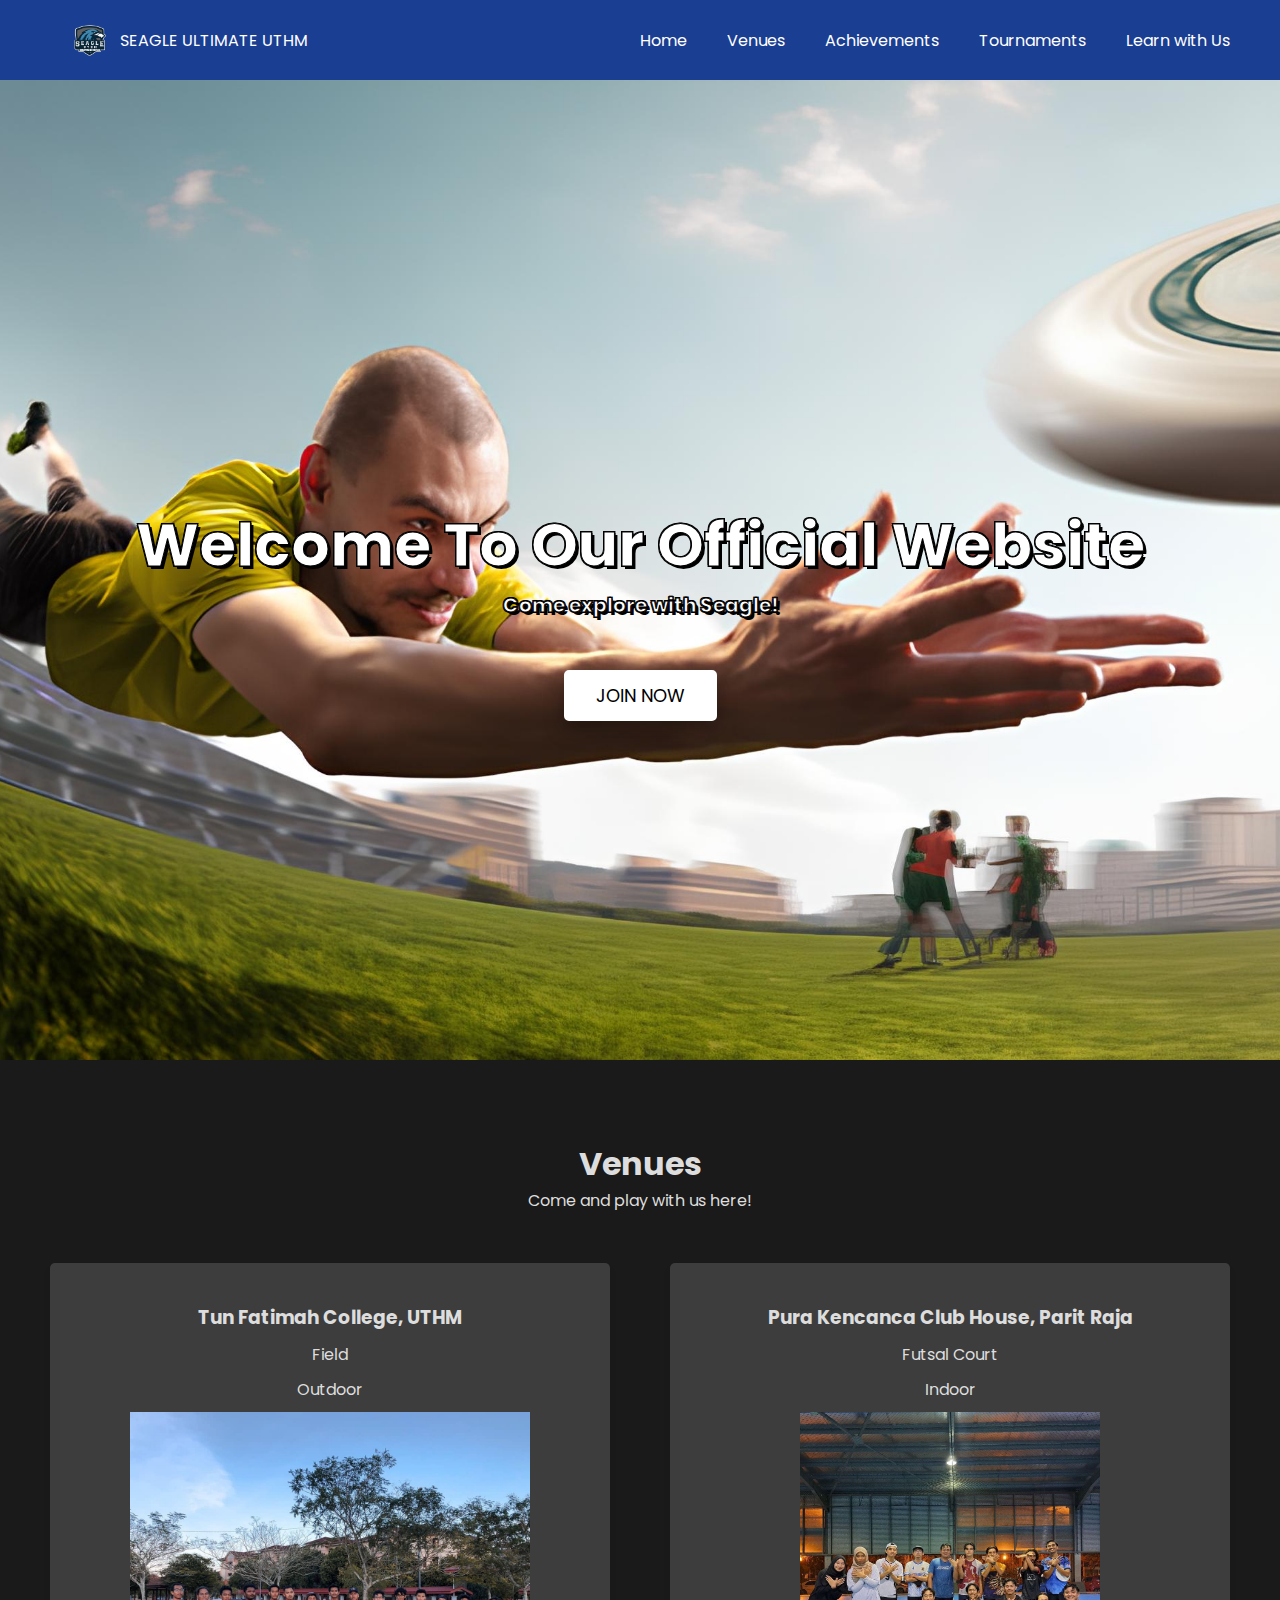
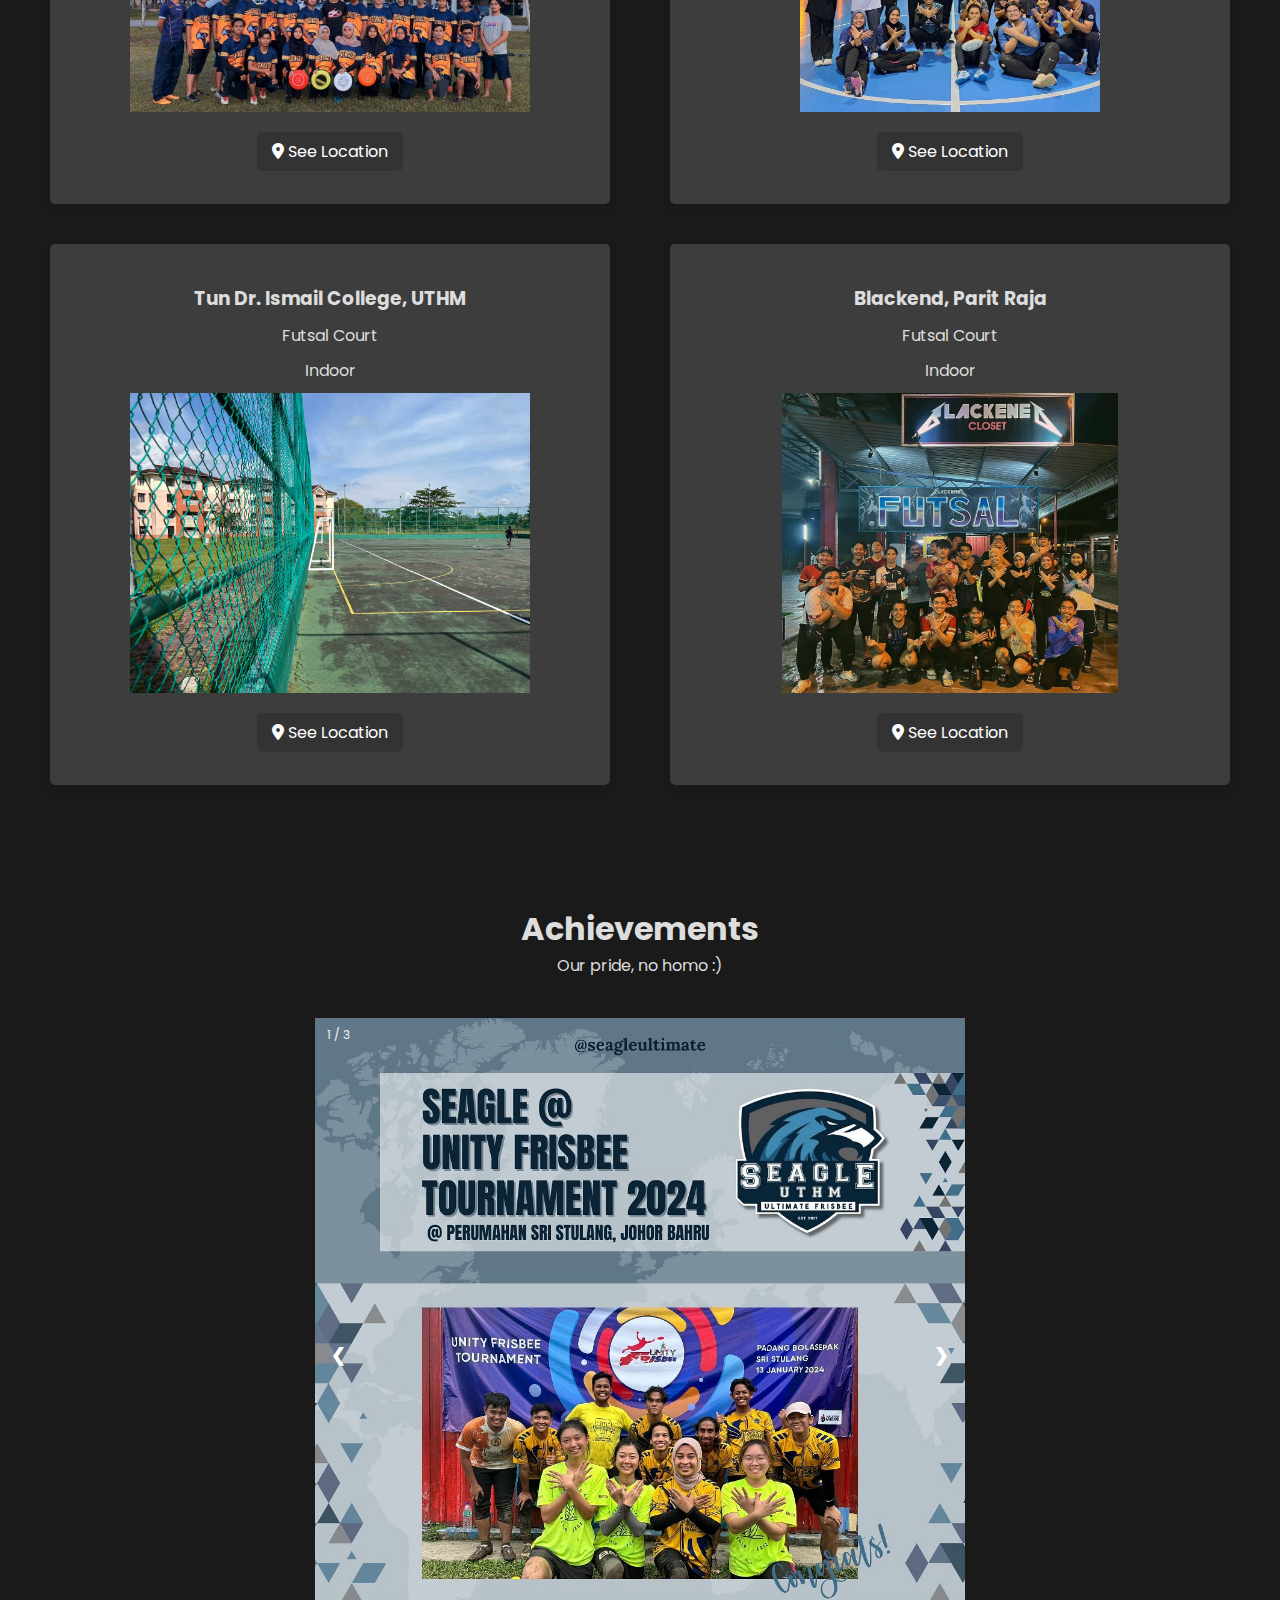
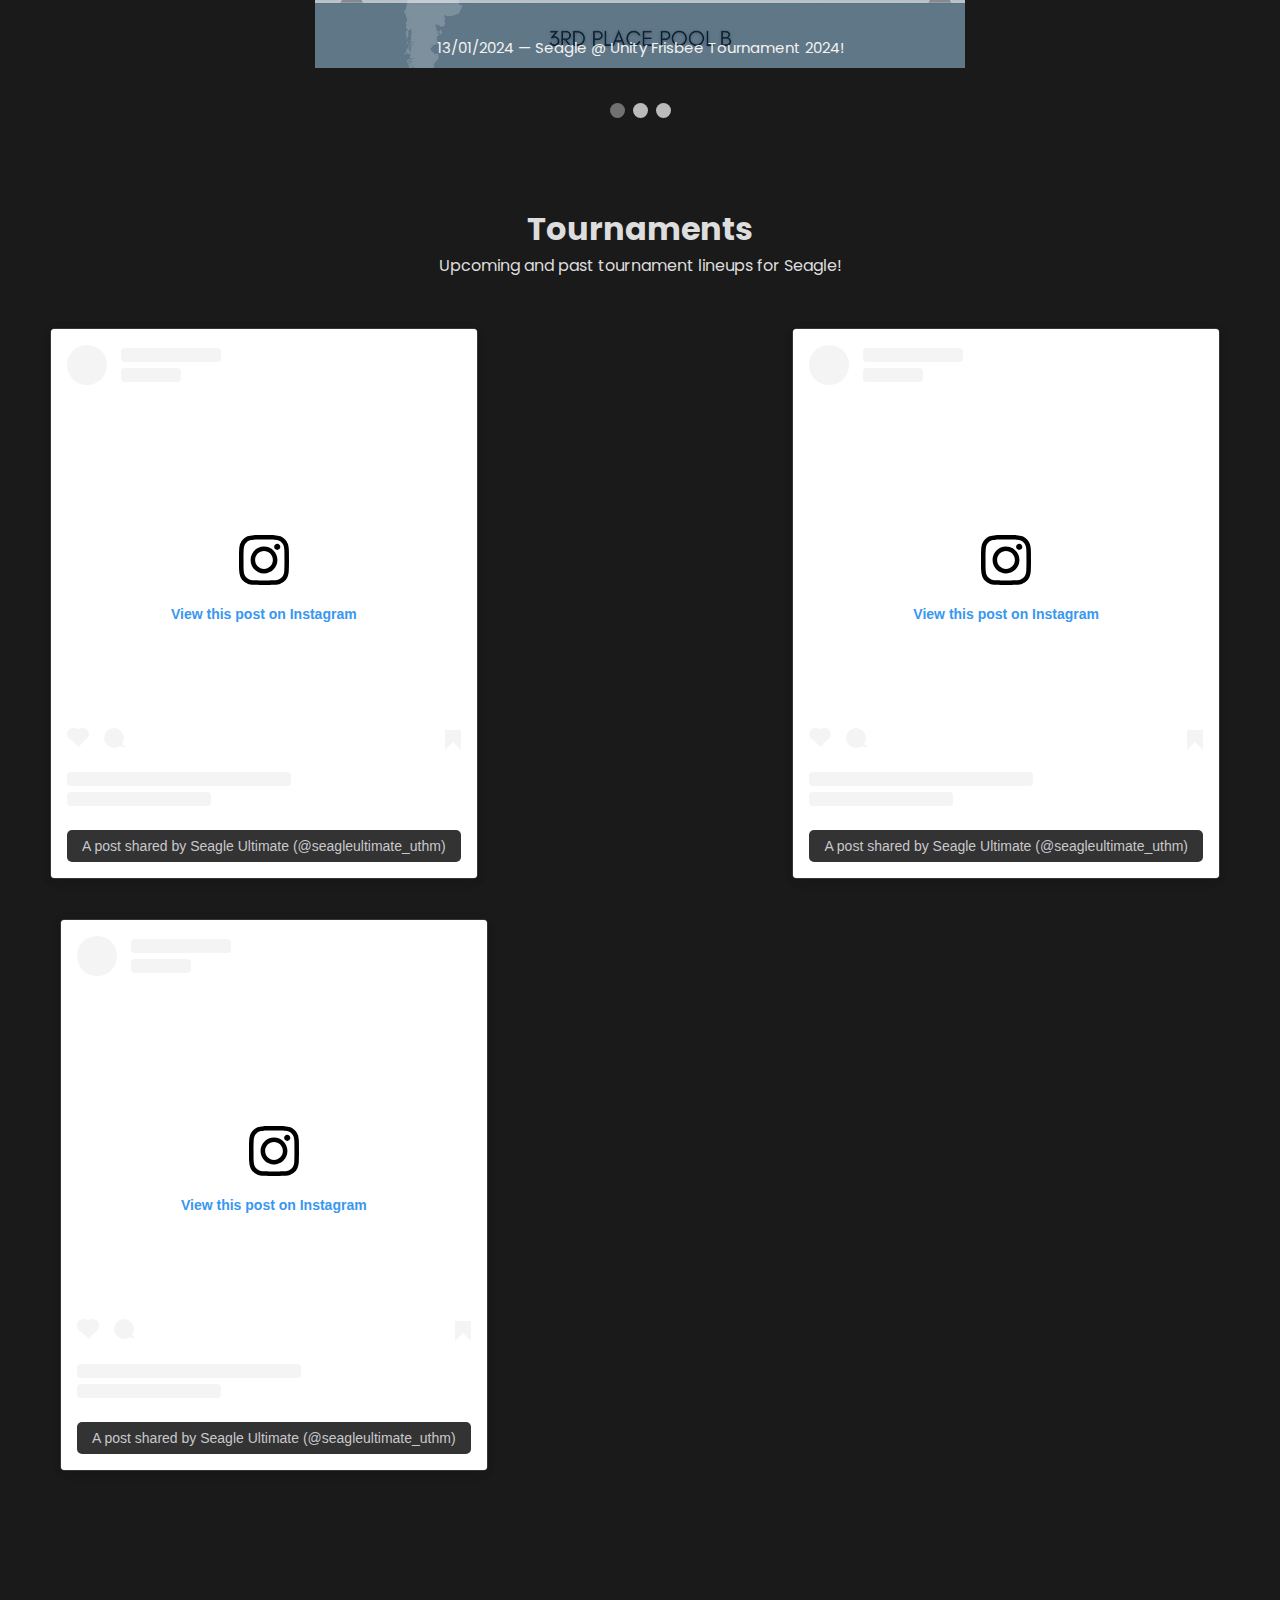
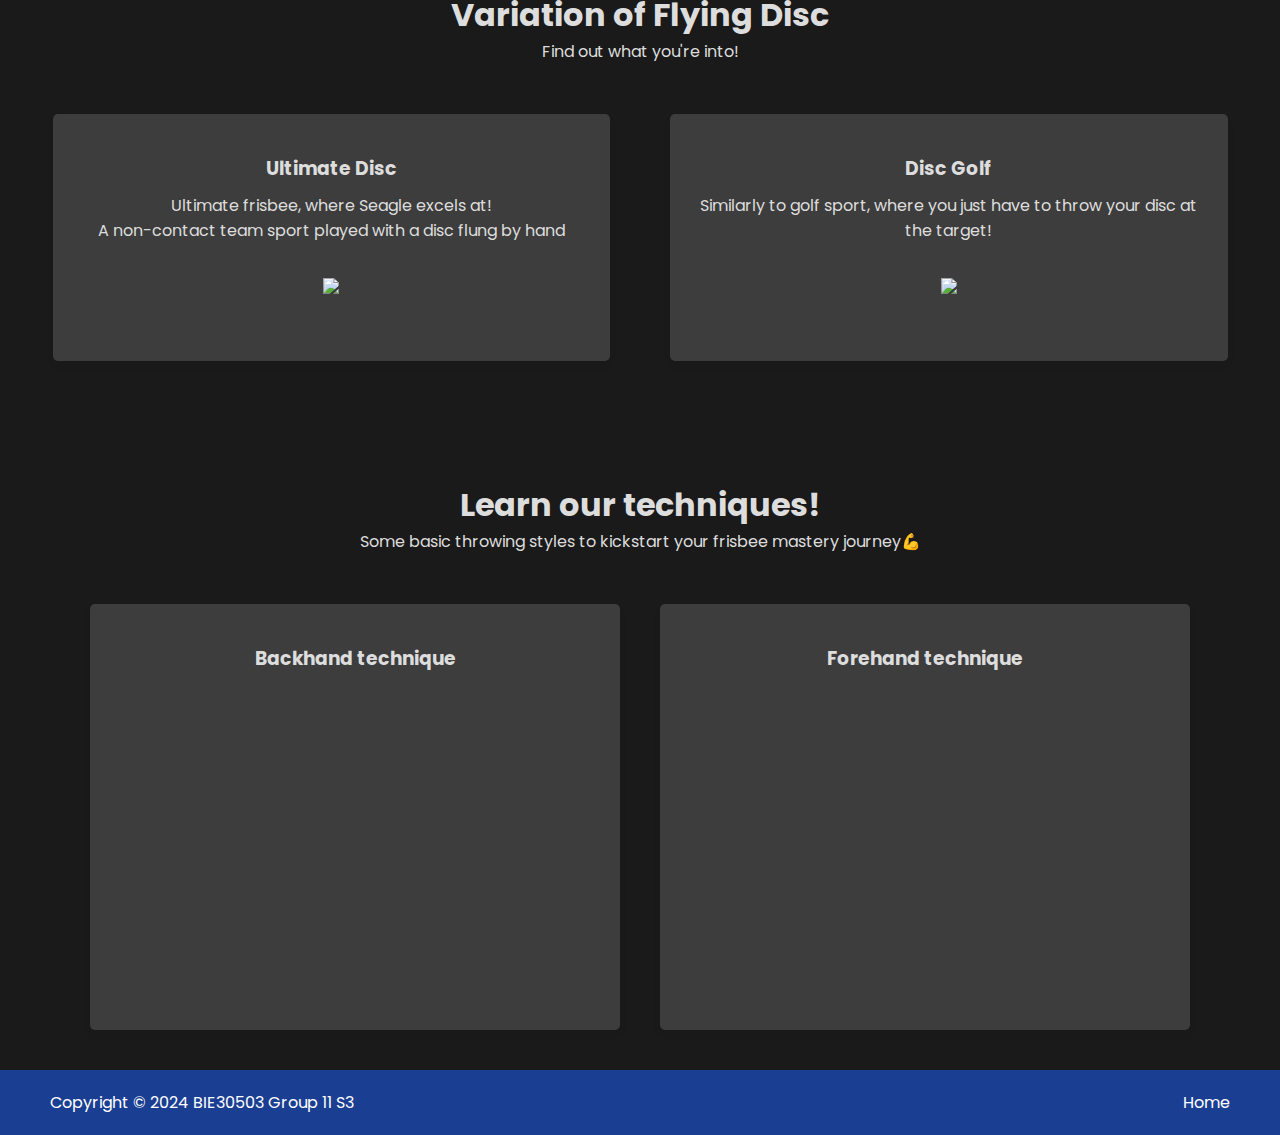
==== commit 6f1d9ebc: "added submenu" ====
--- a/index.html
+++ b/index.html
@@ -7,7 +7,6 @@
     <title>SEAGLE ULTIMATE UTHM</title>
     
     <link rel="stylesheet" href="https://cdnjs.cloudflare.com/ajax/libs/font-awesome/6.0.0-beta3/css/all.min.css">
-
     <link rel="stylesheet" href="styles.css">
 </head>
 <body>
@@ -28,8 +27,13 @@
             <li><a href="#venue">Venues</a></li>
             <li><a href="#achievement">Achievements</a></li>
             <li><a href="#tournament">Tournaments</a></li>
-            <li><a href="#variation">Variations</a></li>
-            <li><a href="#technique">Techniques</a></li>
+            <li class="dropdown">
+              <a href="javascript:void(0)" class="dropbtn">Learn with Us</a>
+              <div class="dropdown-content">
+                <a href="variations.html">Variations</a>
+                <a href="techniques.html">Techniques</a>
+              </div>
+            </li>
           </ul>
         </nav>
     </header>
@@ -234,5 +238,22 @@
     slides[slideIndex-1].style.display = "block";  
     dots[slideIndex-1].className += " active";
   }
-  </script>
+
+  document.querySelector('.dropbtn').addEventListener('click', function() {
+        document.querySelector('.dropdown-content').classList.toggle('show');
+      });
+
+  window.onclick = function(event) {
+    if (!event.target.matches('.dropbtn')) {
+      var dropdowns = document.getElementsByClassName("dropdown-content");
+        for (var i = 0; i < dropdowns.length; i++) {
+          var openDropdown = dropdowns[i];
+            if (openDropdown.classList.contains('show')) {
+              openDropdown.classList.remove('show');
+            }
+        }
+    }
+  }
+
+</script>
 </html>--- a/styles.css
+++ b/styles.css
@@ -545,4 +545,44 @@
 @keyframes fade {
   from {opacity: .4}
   to {opacity: 1}
-}+}
+
+/* Dropdown container */
+.dropdown {
+  position: relative;
+  display: inline-block;
+}
+
+/* Dropdown content (hidden by default) */
+.dropdown-content {
+  display: none;
+  position: absolute;
+  background-color: #f9f9f9;
+  min-width: 160px;
+  box-shadow: 0px 8px 16px 0px rgba(0,0,0,0.2);
+  z-index: 1;
+}
+
+/* Links inside the dropdown */
+.dropdown-content a {
+  color: black;
+  padding: 12px 16px;
+  text-decoration: none;
+  display: block;
+}
+
+/* Change color of dropdown links on hover */
+.dropdown-content a:hover {
+  background-color: #f1f1f1;
+  color: #0066ff;
+}
+
+/* Show the dropdown menu on hover */
+.dropdown:hover .dropdown-content {
+  display: block;
+}
+
+/* Show the dropdown menu on click */
+.show {
+  display: block;
+}
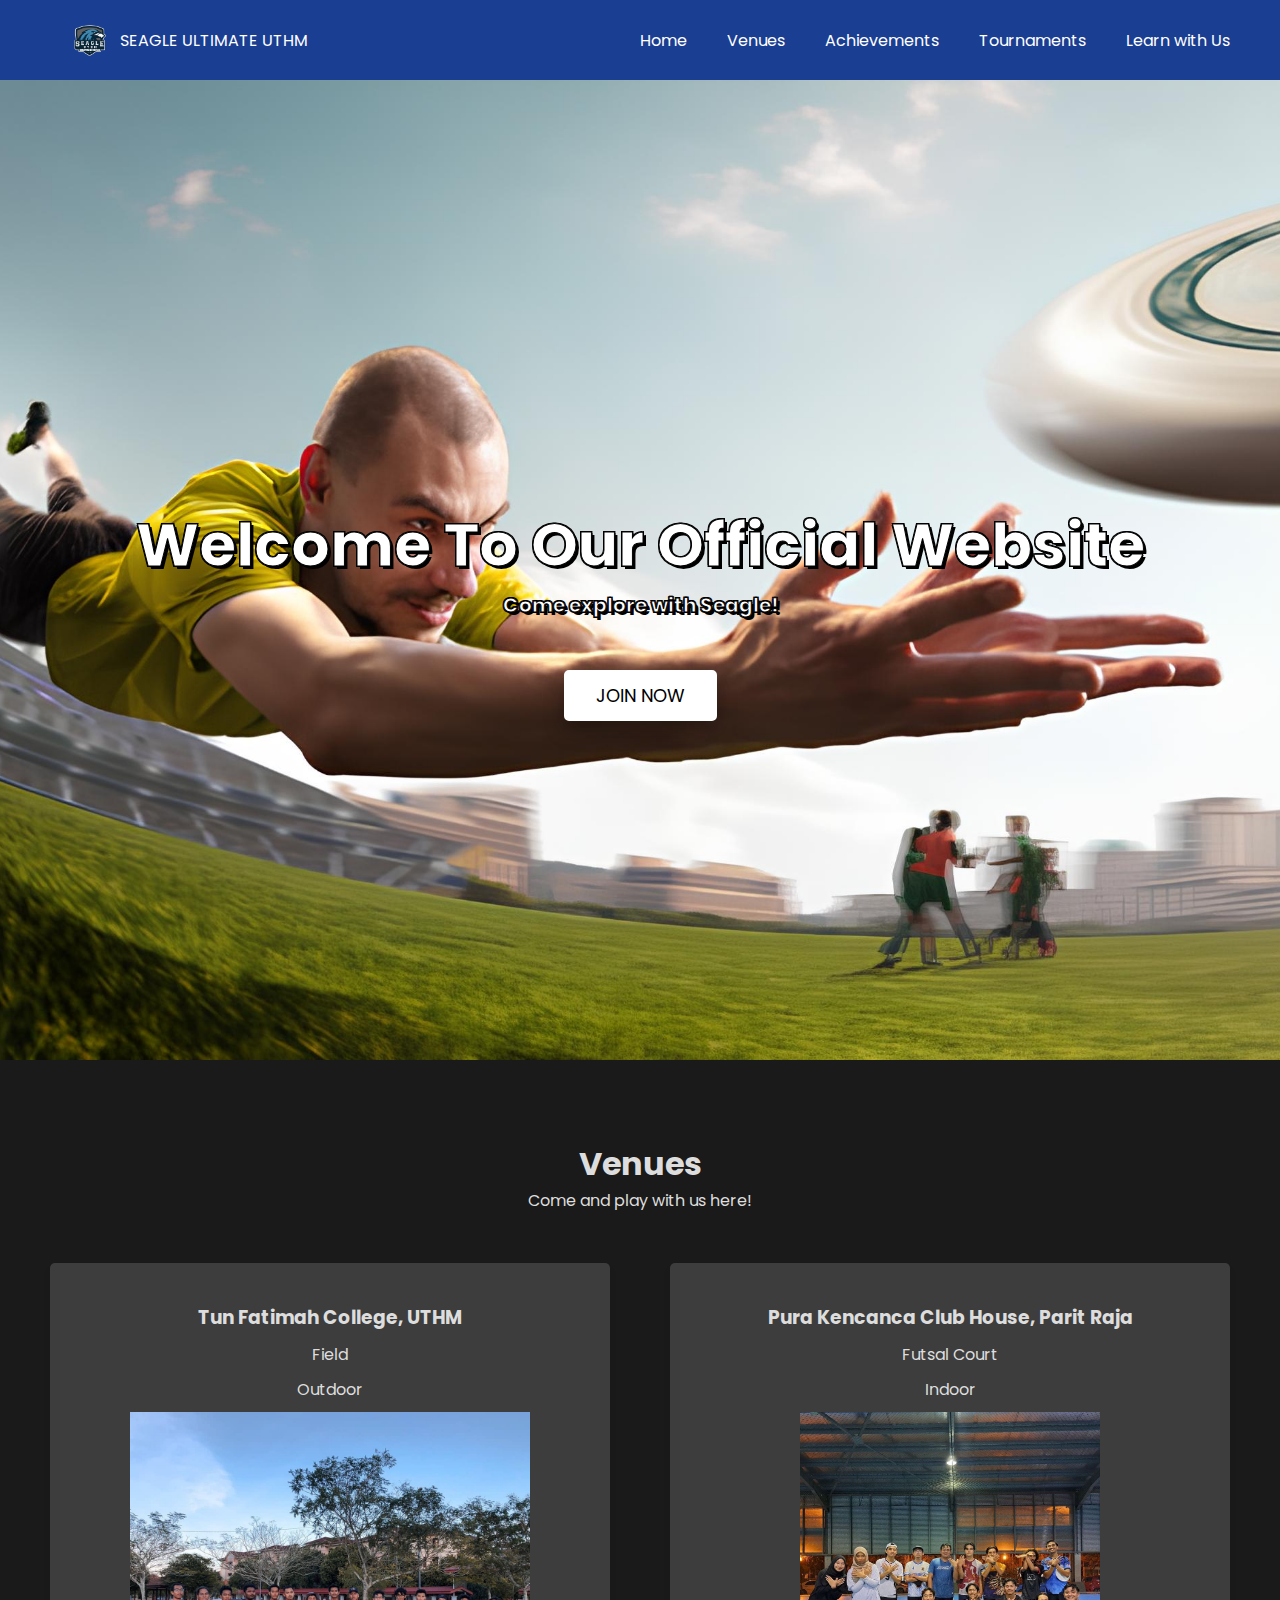
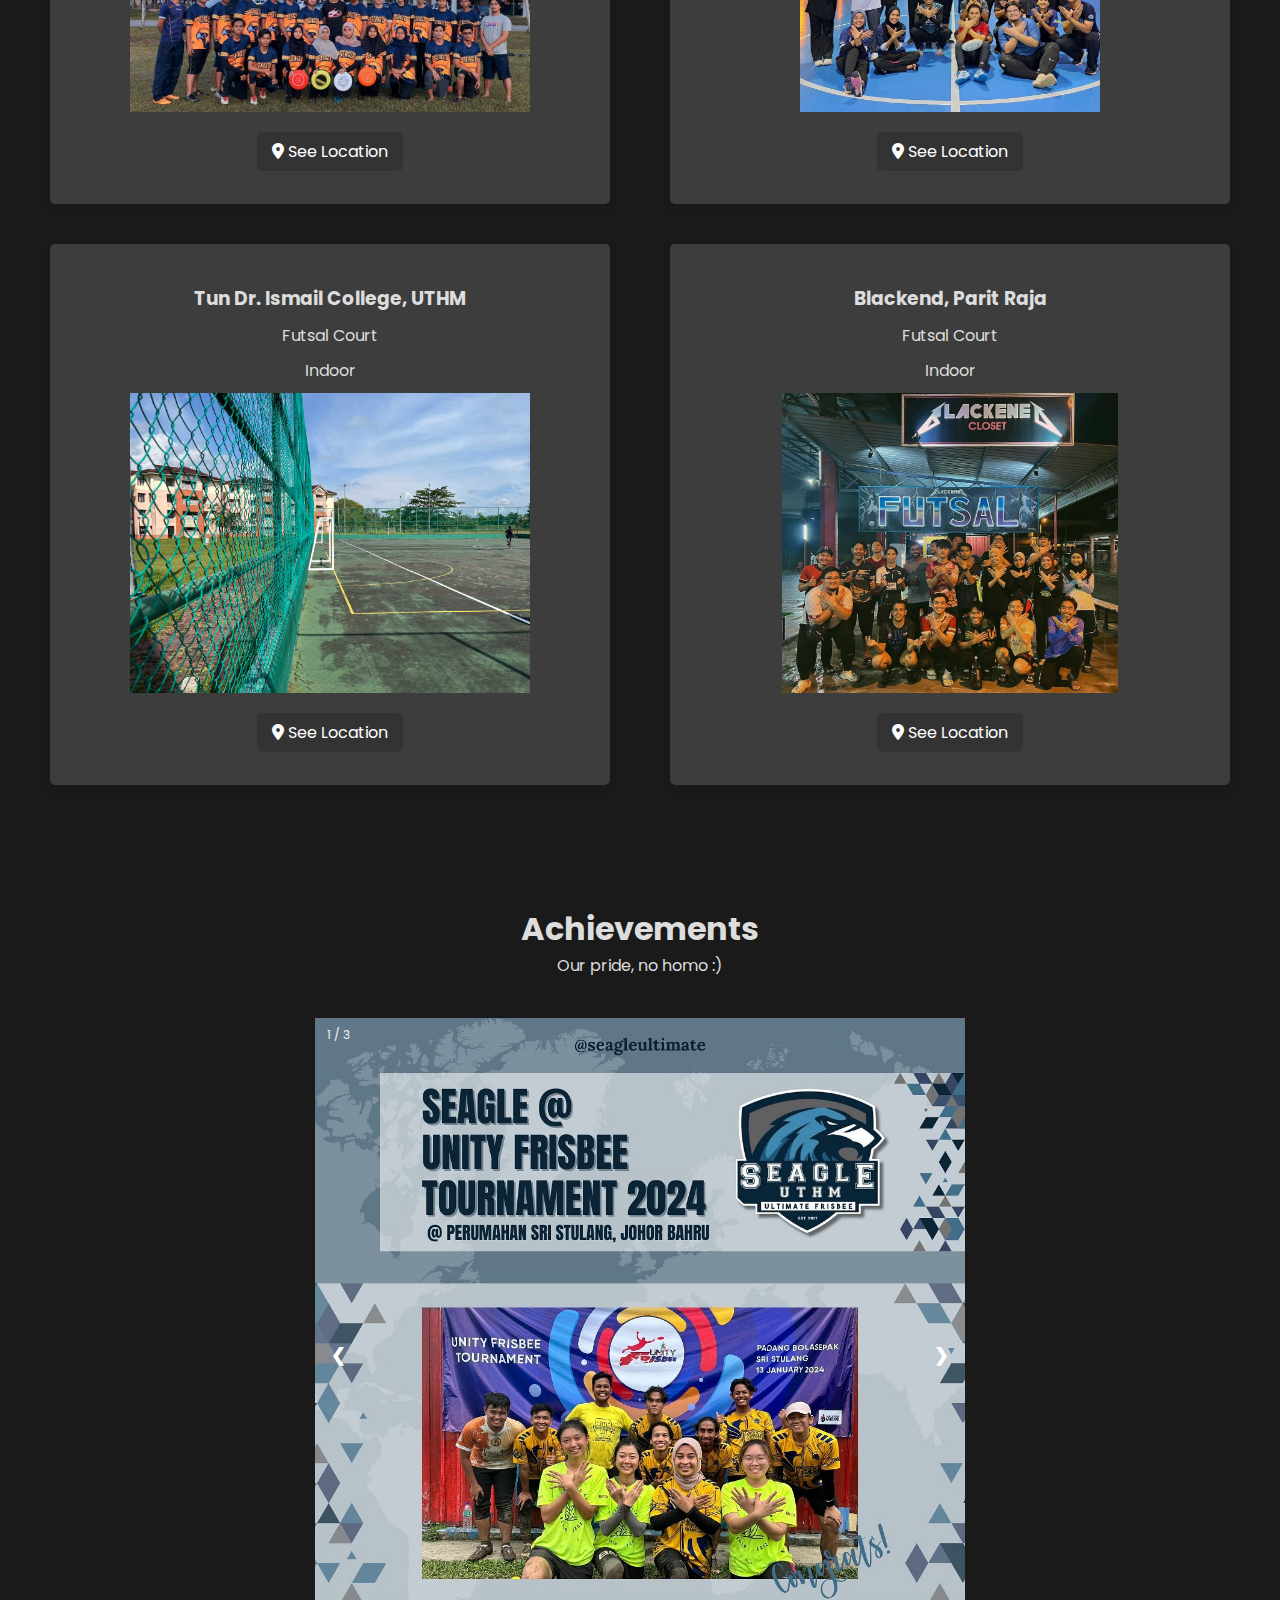
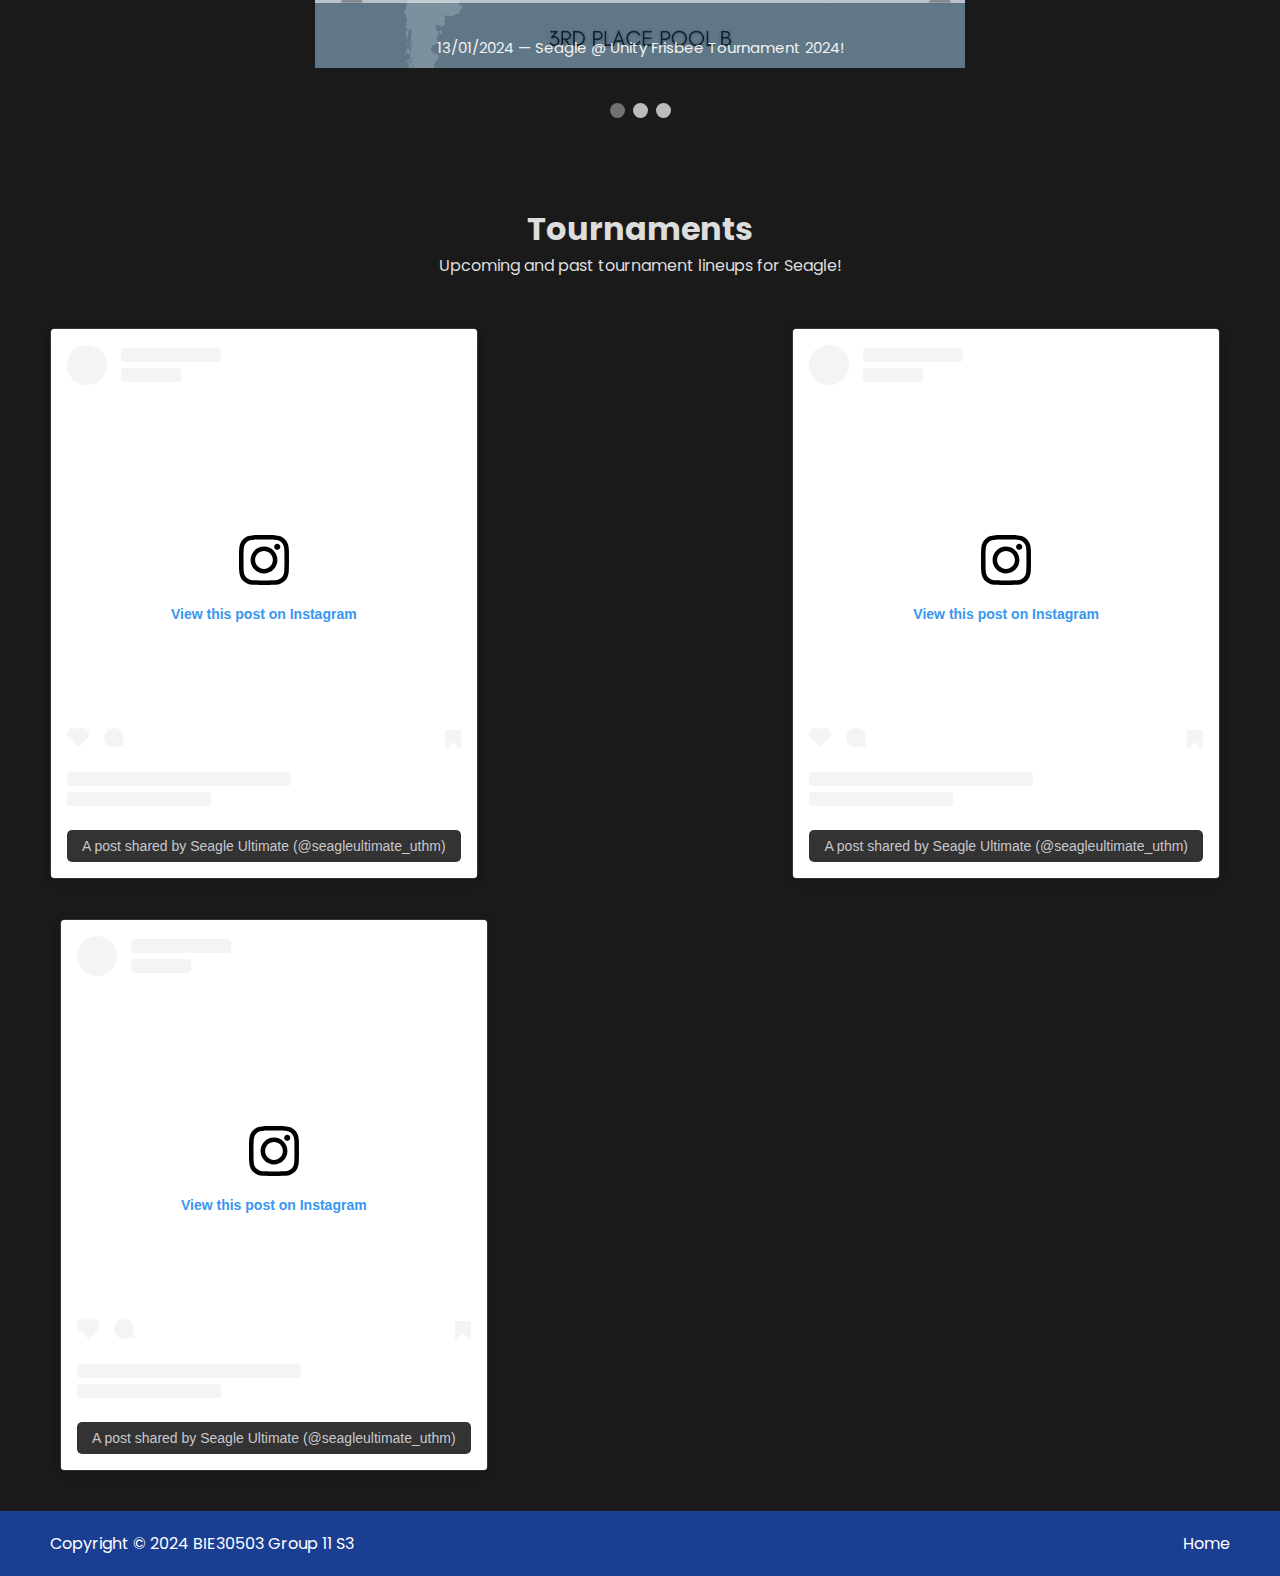
==== commit e227880e: "remove variations and techniques section from index" ====
--- a/index.html
+++ b/index.html
@@ -168,40 +168,6 @@
       </ul>
     </section>
 
-
-    <section class="feed" id="variation">
-      <h2>Variation of Flying Disc</h2>
-      <p>Find out what you're into!</p>
-
-      <ul class="cards">
-        <li class="card">
-            <h3>Ultimate Disc</h3>
-            <p>Ultimate frisbee, where Seagle excels at!<br> A non-contact team sport played with a disc flung by hand</p>
-            <br>
-            <img src="https://fivethirtyeight.com/wp-content/uploads/2015/12/frisbeegif-02.gif?w=575" style="width:auto;height:250px;">
-        </li>
-        <li class="card">
-            <h3>Disc Golf</h3>
-            <p>Similarly to golf sport, where you just have to throw your disc at the target!</p>
-            <br>
-            <img src="https://media4.giphy.com/media/v1.Y2lkPTc5MGI3NjExbGhpeXp6Nm12eDV4eHZqYjhjYnZrM2RtYTU1dWYxdmVybmpobzY2ayZlcD12MV9pbnRlcm5hbF9naWZfYnlfaWQmY3Q9Zw/fZZaMVxSq9heNmObWF/giphy.webp" style="width:auto;height:250px;">
-    </section>
-
-    <section class="feed" id="technique">
-      <h2>Learn our techniques!</h2>
-      <p>Some basic throwing styles to kickstart your frisbee mastery journey💪</p>
-      <ul class="cards">
-        <li class="card" style="width: fit-content; margin-right: 20px;">
-            <h3>Backhand technique</h3>
-            <iframe width="500" height="300" src="https://www.youtube.com/embed/Mlf7nfKYK40?si=p4-vqgBkLdVslPUi" title="YouTube video player" frameborder="0" allow="accelerometer; autoplay; clipboard-write; encrypted-media; gyroscope; picture-in-picture; web-share" referrerpolicy="strict-origin-when-cross-origin" allowfullscreen></iframe>
-        </li>
-        <li class="card" style="width: fit-content; margin-left: 20px;">
-            <h3>Forehand technique</h3>
-            <iframe width="500" height="300" src="https://www.youtube.com/embed/lgUyW5aGC2U?si=lFZQje4vuiU33dTc" title="YouTube video player" frameborder="0" allow="accelerometer; autoplay; clipboard-write; encrypted-media; gyroscope; picture-in-picture; web-share" referrerpolicy="strict-origin-when-cross-origin" allowfullscreen></iframe>
-        </li>
-      </ul>
-    </section>
-
     <footer>
       <div>
         <span>Copyright © 2024 BIE30503 Group 11 S3</span>
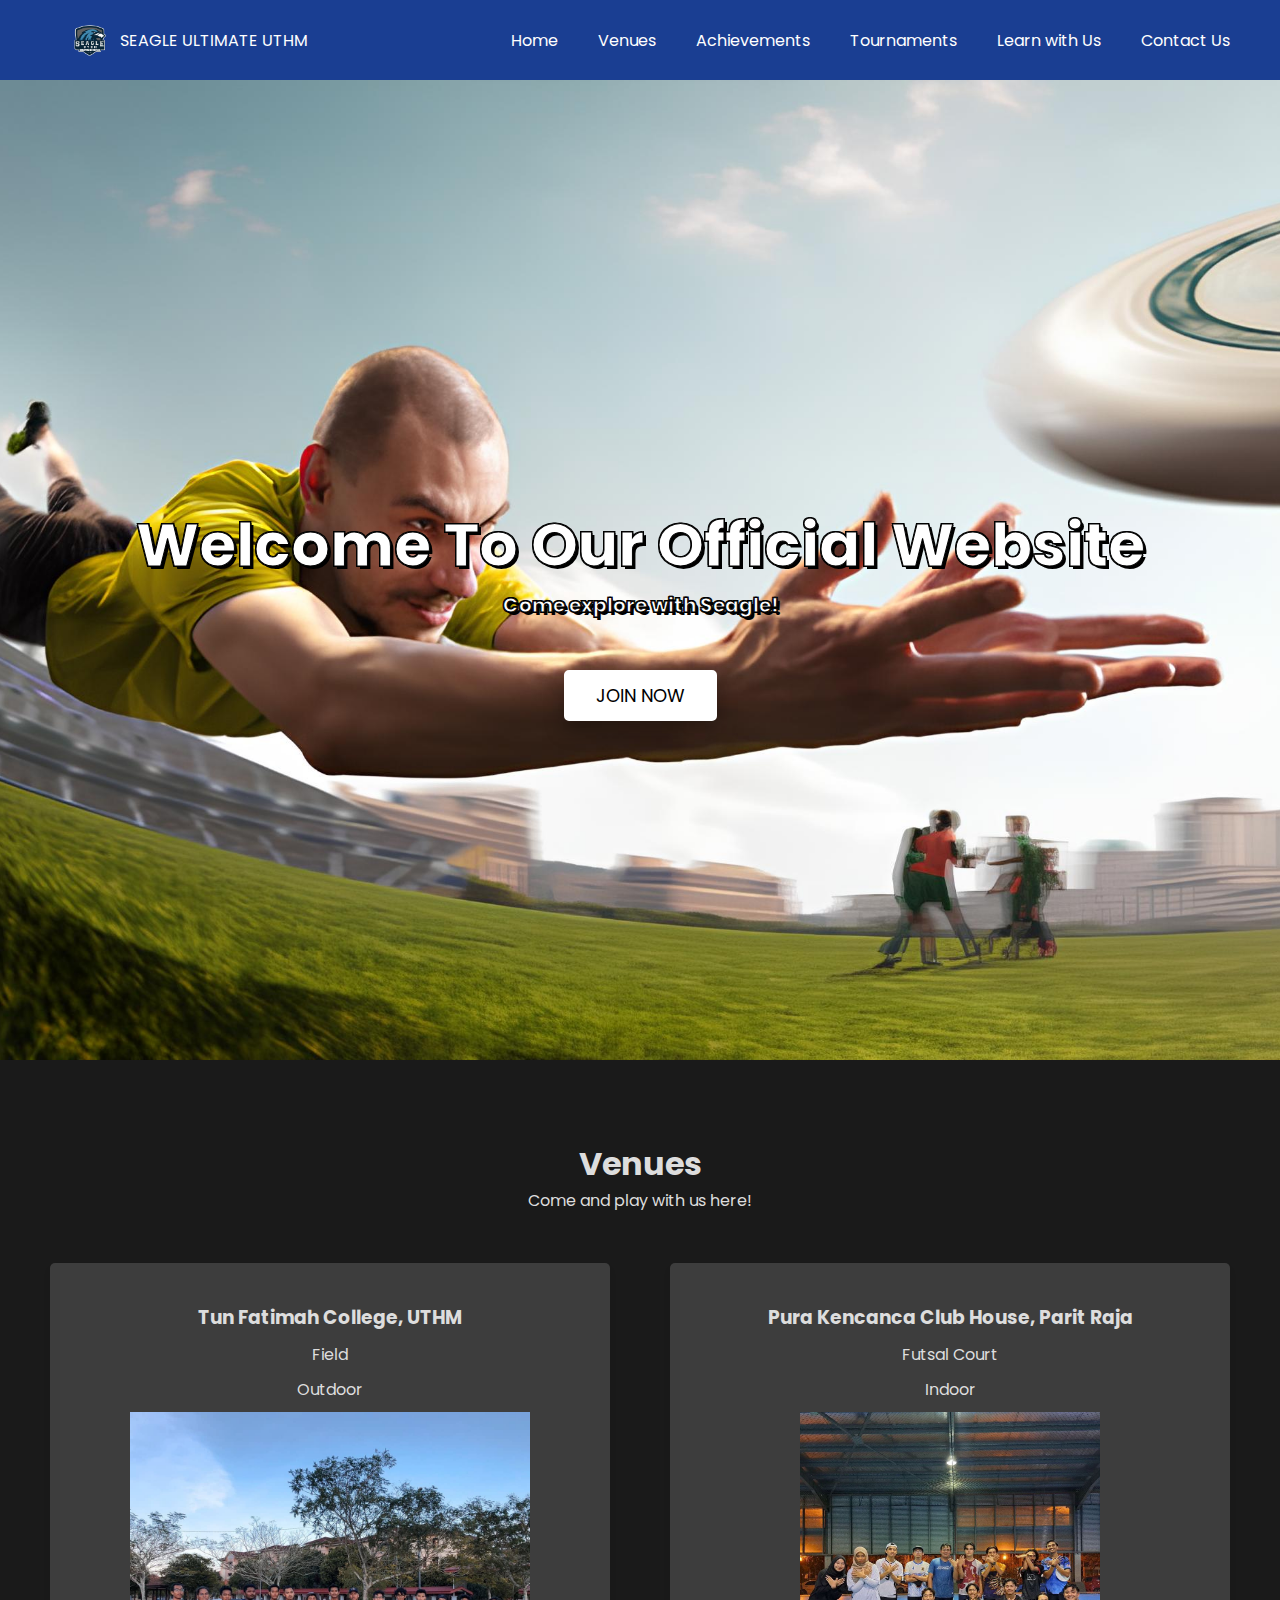
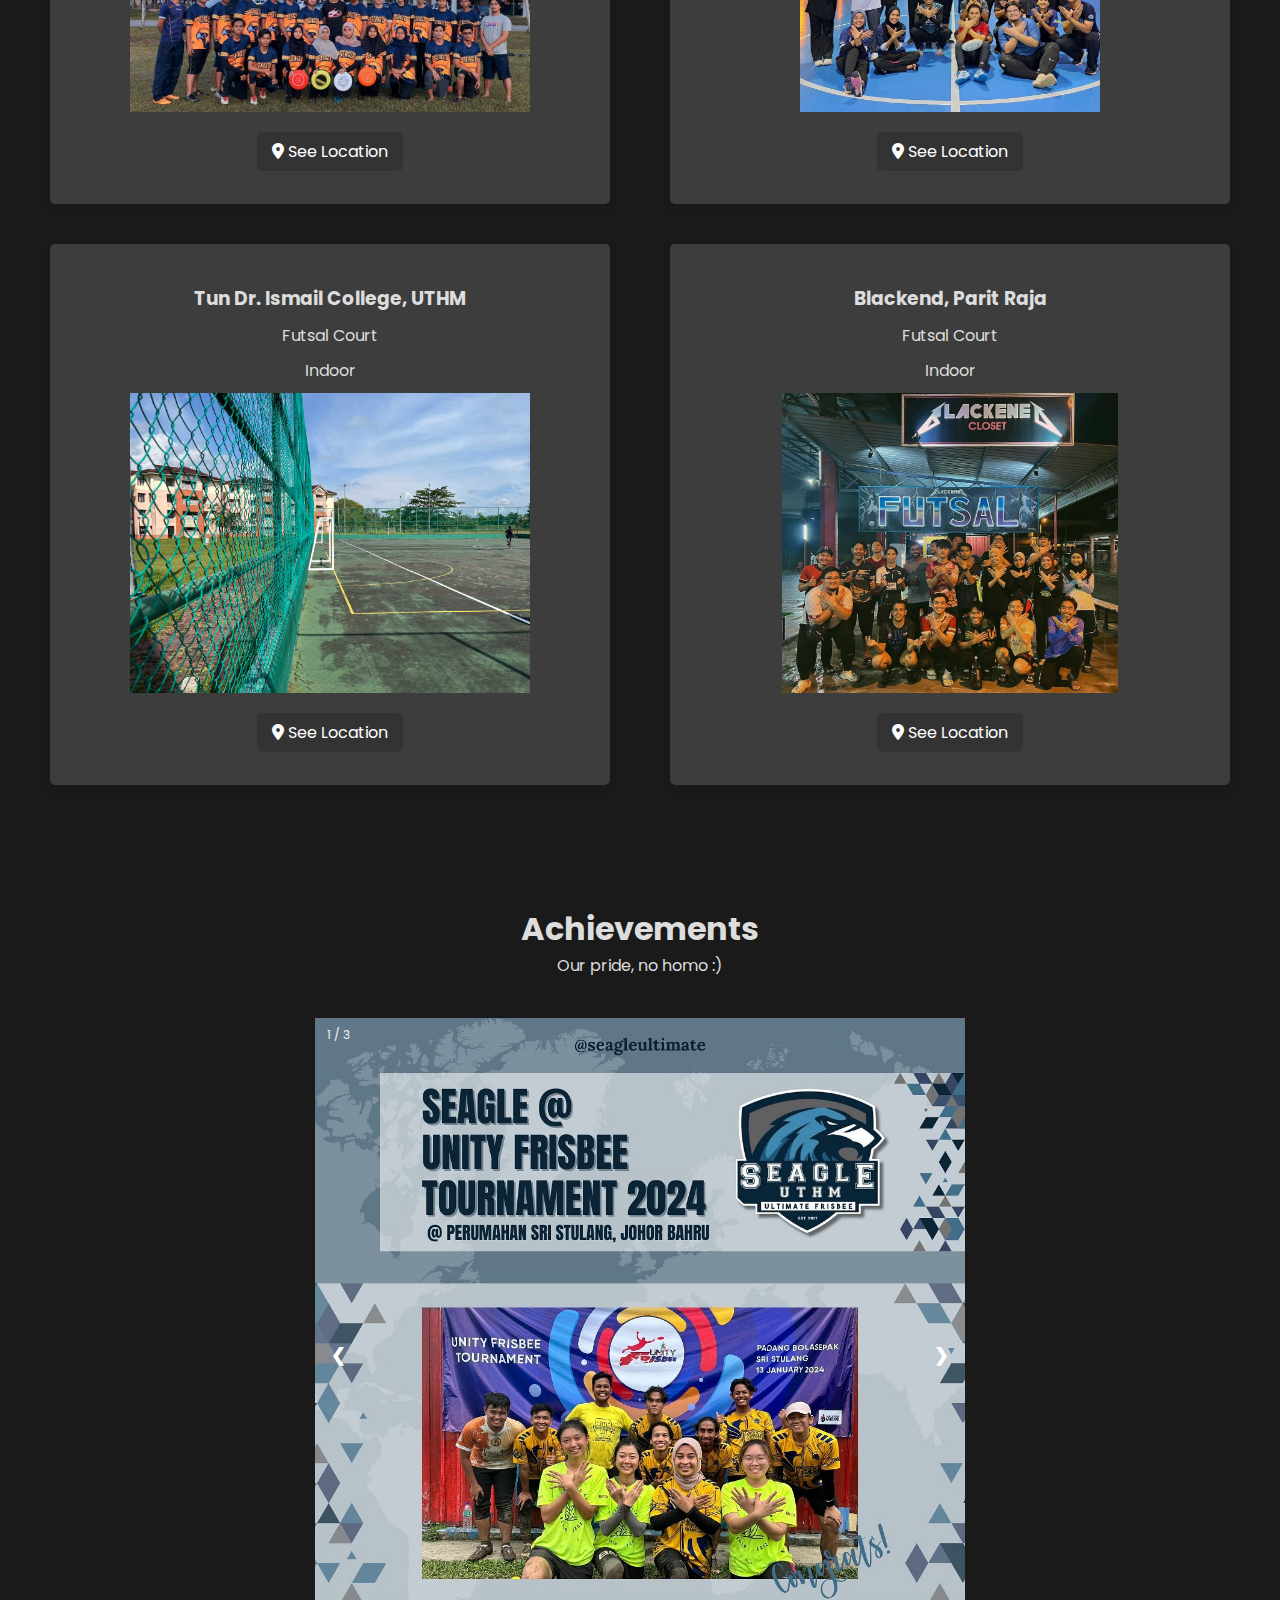
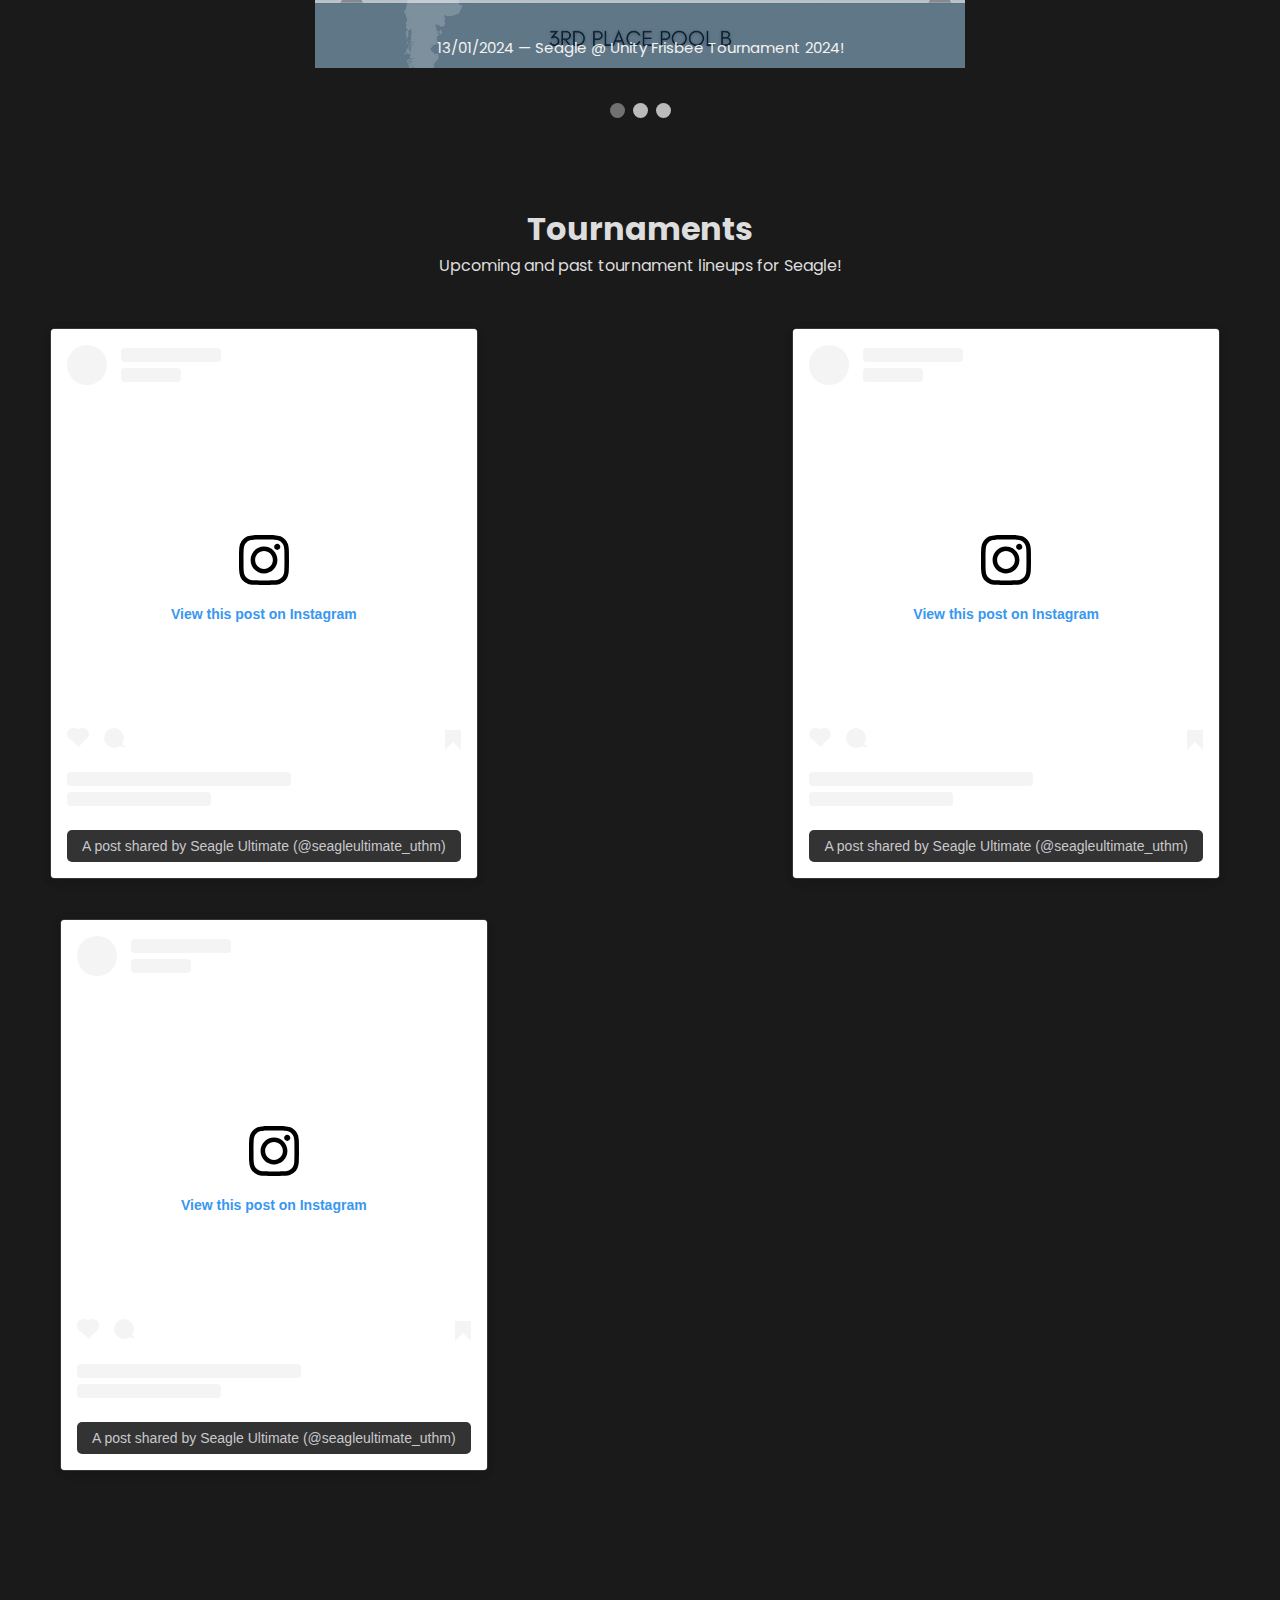
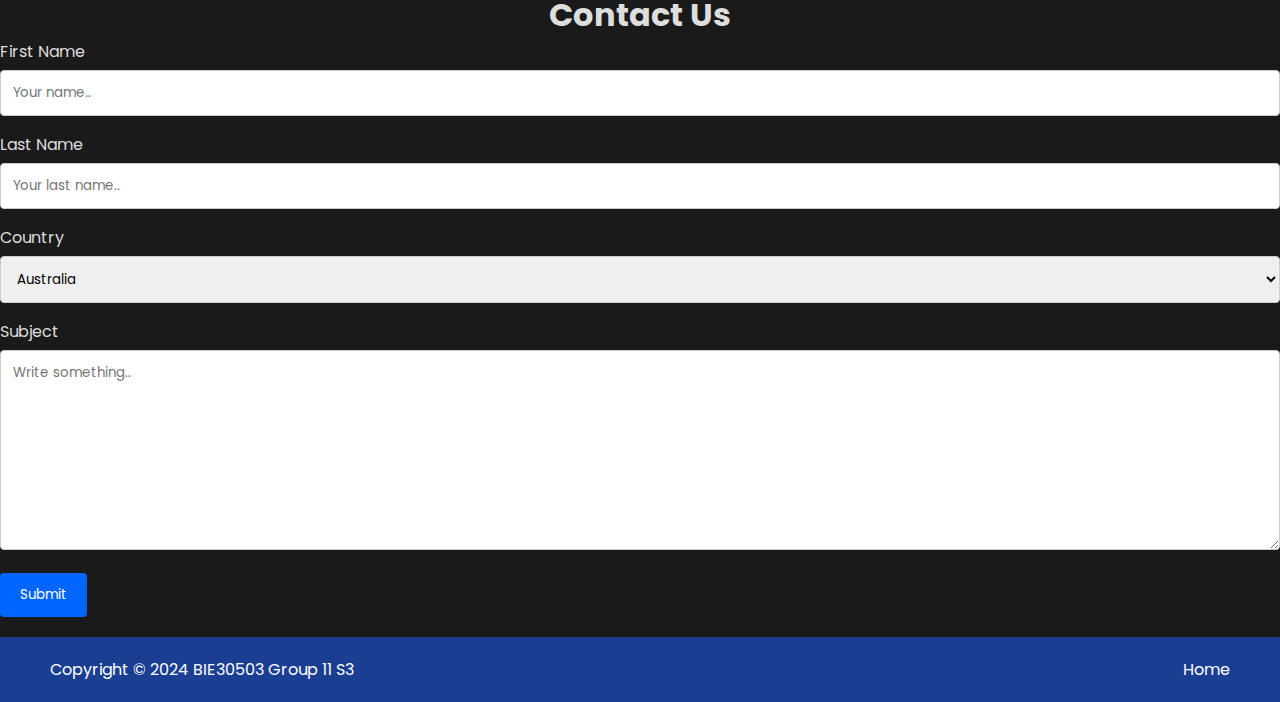
==== commit 2d544931: "added contact us" ====
--- a/index.html
+++ b/index.html
@@ -34,6 +34,7 @@
                 <a href="techniques.html">Techniques</a>
               </div>
             </li>
+            <li><a href="#contact-us">Contact Us</a></li>
           </ul>
         </nav>
     </header>
@@ -168,6 +169,31 @@
       </ul>
     </section>
 
+    <section class="feed" style="margin-bottom: 20px;" id="contact-us">
+      <h2>Contact Us</h2>
+      <form action="">
+    
+        <label for="fname">First Name</label>
+        <input type="text" id="fname" name="firstname" placeholder="Your name..">
+    
+        <label for="lname">Last Name</label>
+        <input type="text" id="lname" name="lastname" placeholder="Your last name..">
+    
+        <label for="country">Country</label>
+        <select id="country" name="country">
+          <option value="australia">Australia</option>
+          <option value="canada">Canada</option>
+          <option value="usa">USA</option>
+        </select>
+    
+        <label for="subject">Subject</label>
+        <textarea id="subject" name="subject" placeholder="Write something.." style="height:200px"></textarea>
+    
+        <input type="submit" value="Submit">
+    
+      </form>
+    </section>
+
     <footer>
       <div>
         <span>Copyright © 2024 BIE30503 Group 11 S3</span>
@@ -177,6 +203,42 @@
       </div>
     </footer>
 </body>
+<style>
+  /* Style inputs with type="text", select elements and textareas */
+  input[type=text], select, textarea {
+    width: 100%; /* Full width */
+    padding: 12px; /* Some padding */ 
+    border: 1px solid #ccc; /* Gray border */
+    border-radius: 4px; /* Rounded borders */
+    box-sizing: border-box; /* Make sure that padding and width stays in place */
+    margin-top: 6px; /* Add a top margin */
+    margin-bottom: 16px; /* Bottom margin */
+    resize: vertical /* Allow the user to vertically resize the textarea (not horizontally) */
+  }
+
+  /* Style the submit button with a specific background color etc */
+  input[type=submit] {
+    background-color: #0066ff;
+    color: white;
+    padding: 12px 20px;
+    border: none;
+    border-radius: 4px;
+    cursor: pointer;
+  }
+
+  /* When moving the mouse over the submit button, add a darker green color */
+  input[type=submit]:hover {
+    background-color: #7aafff;
+    color: black;
+  }
+
+  /* Add a background color and some padding around the form */
+  .container {
+    border-radius: 5px;
+    background-color: #f2f2f2;
+    padding: 20px;
+  }
+</style>
 <script>
   let slideIndex = 1;
   showSlides(slideIndex);
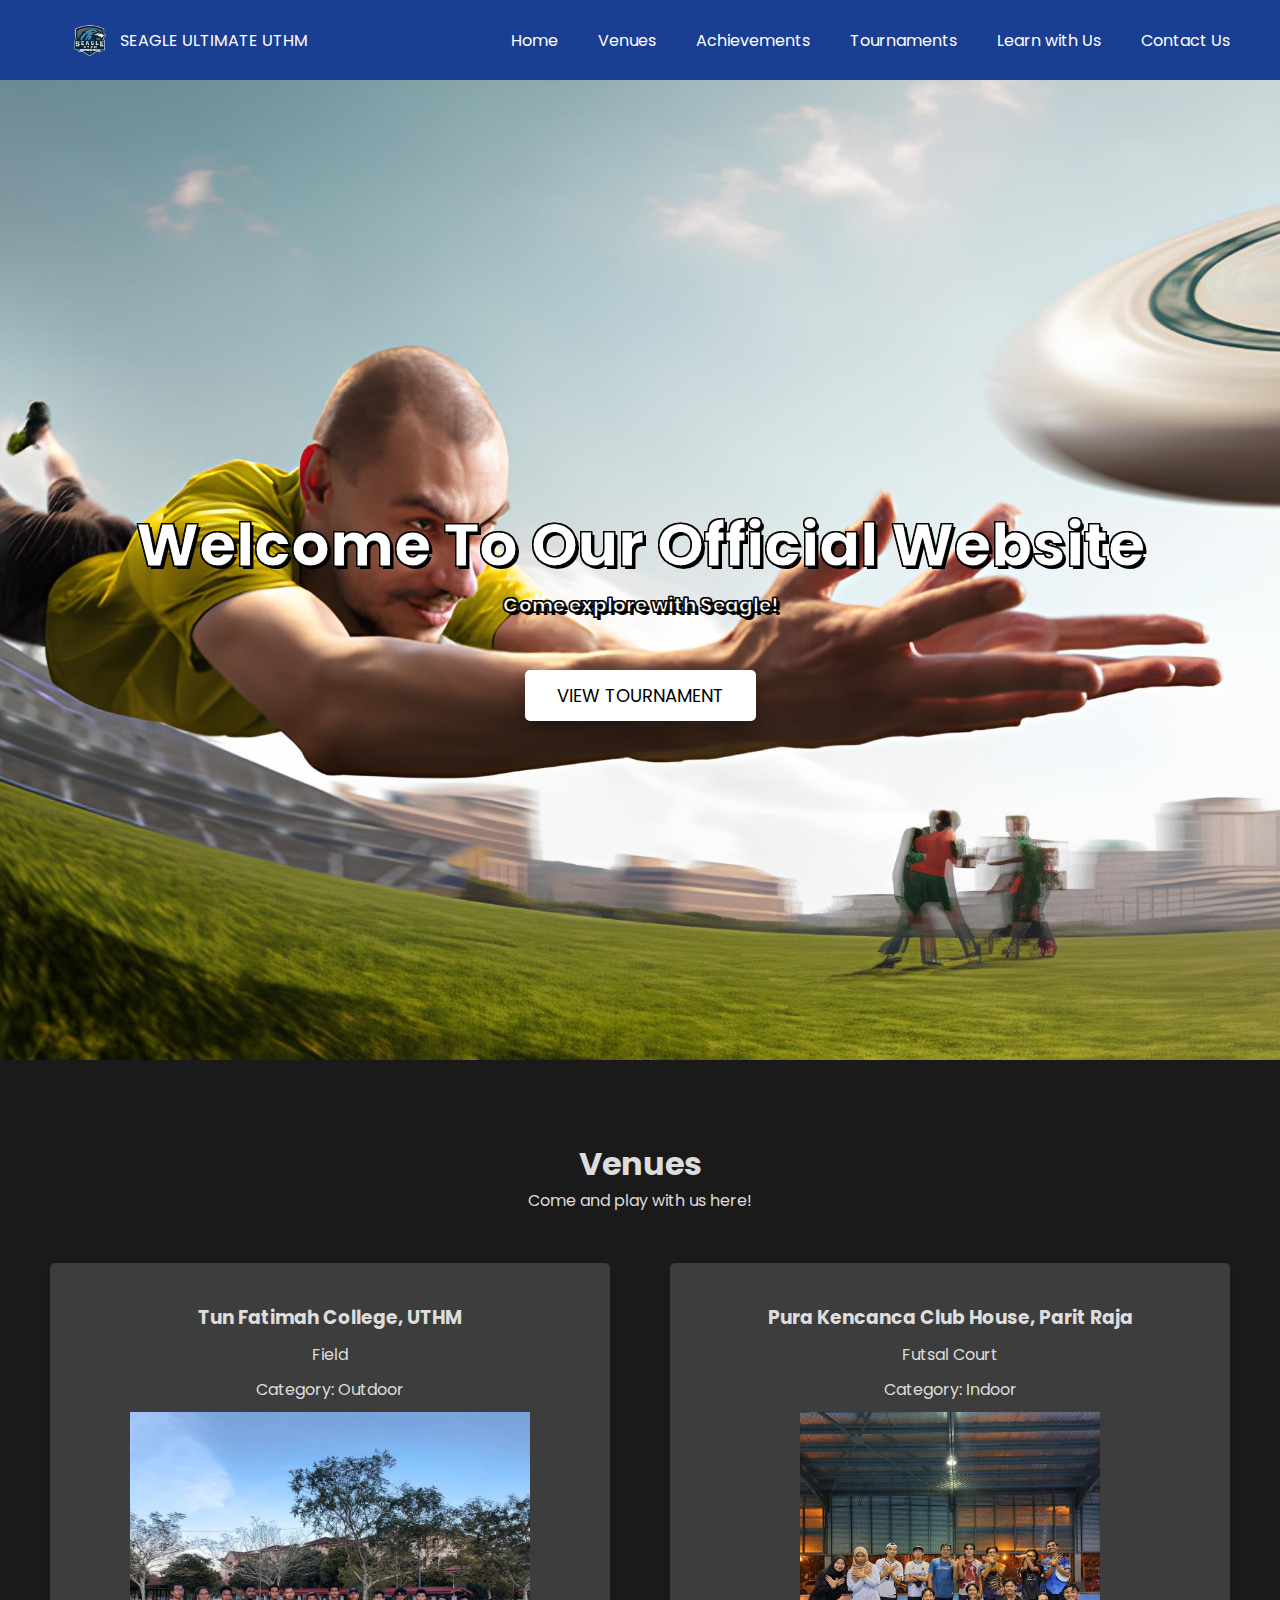
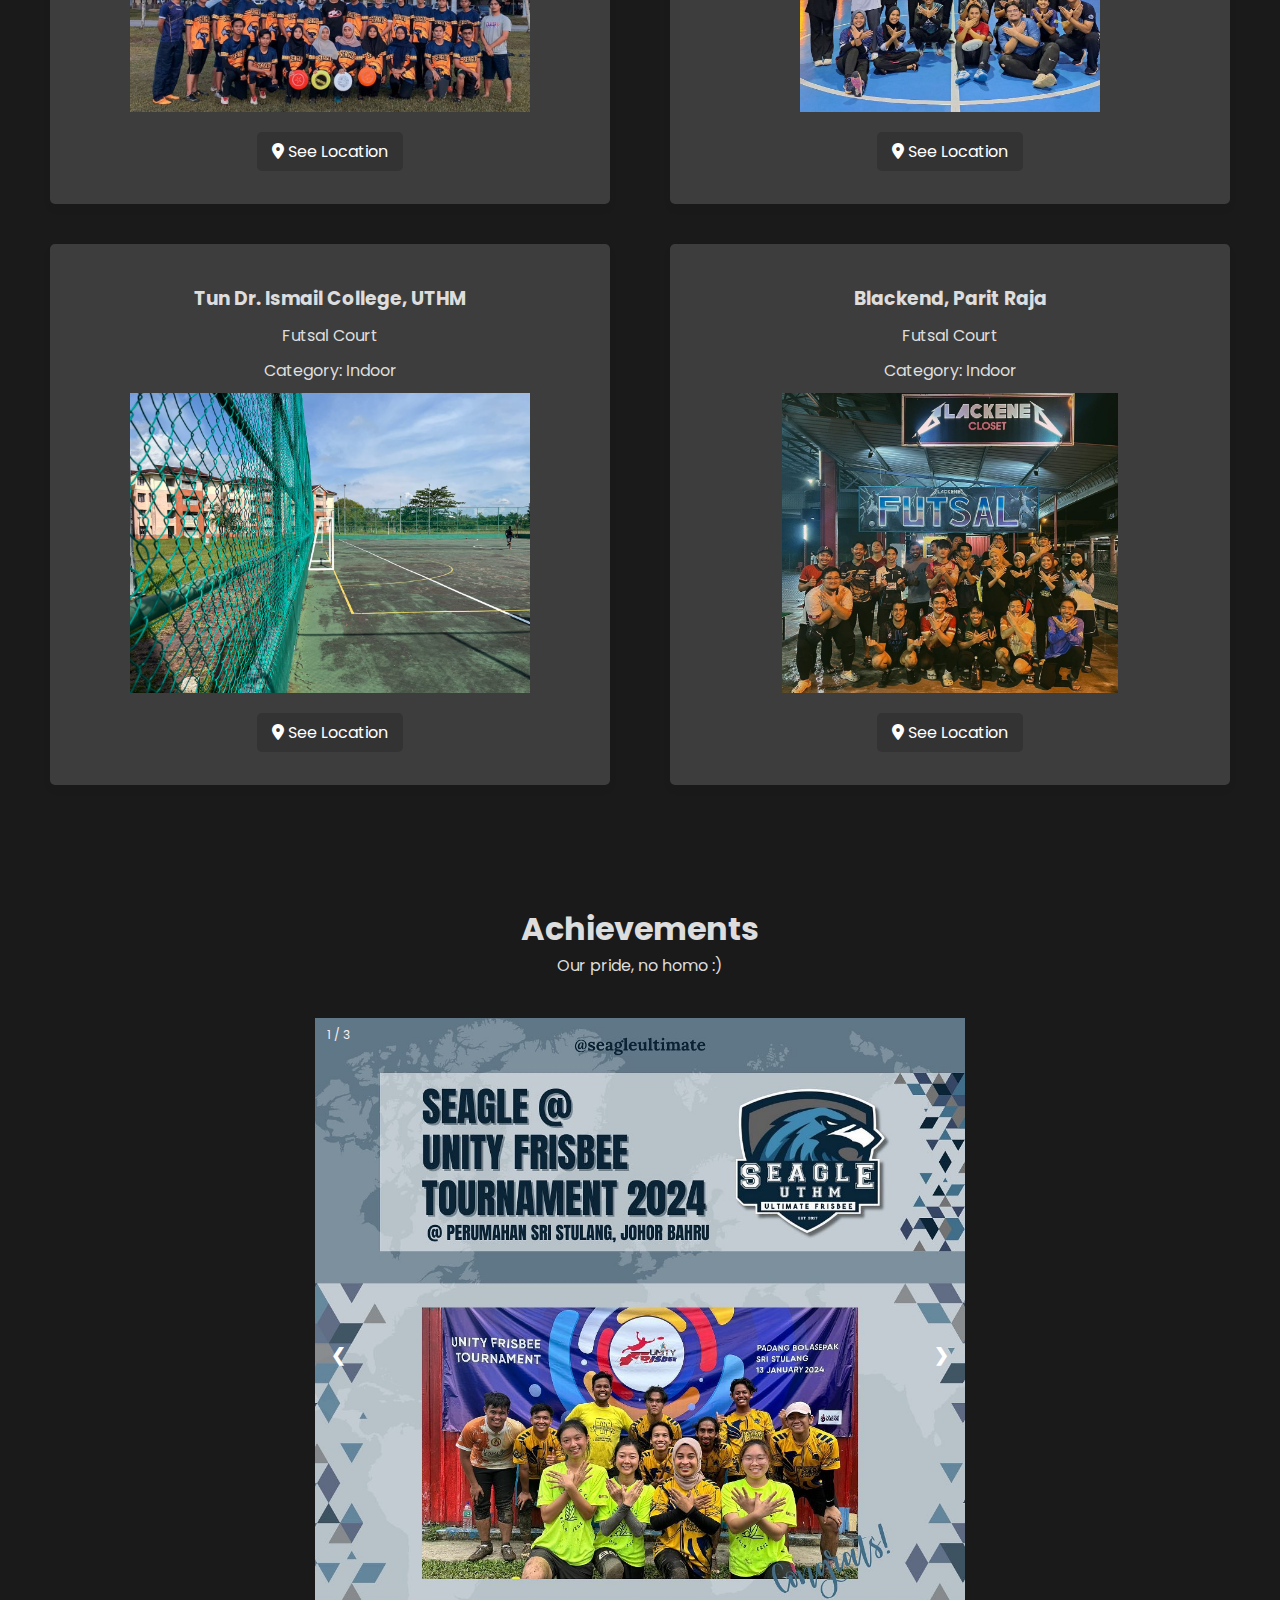
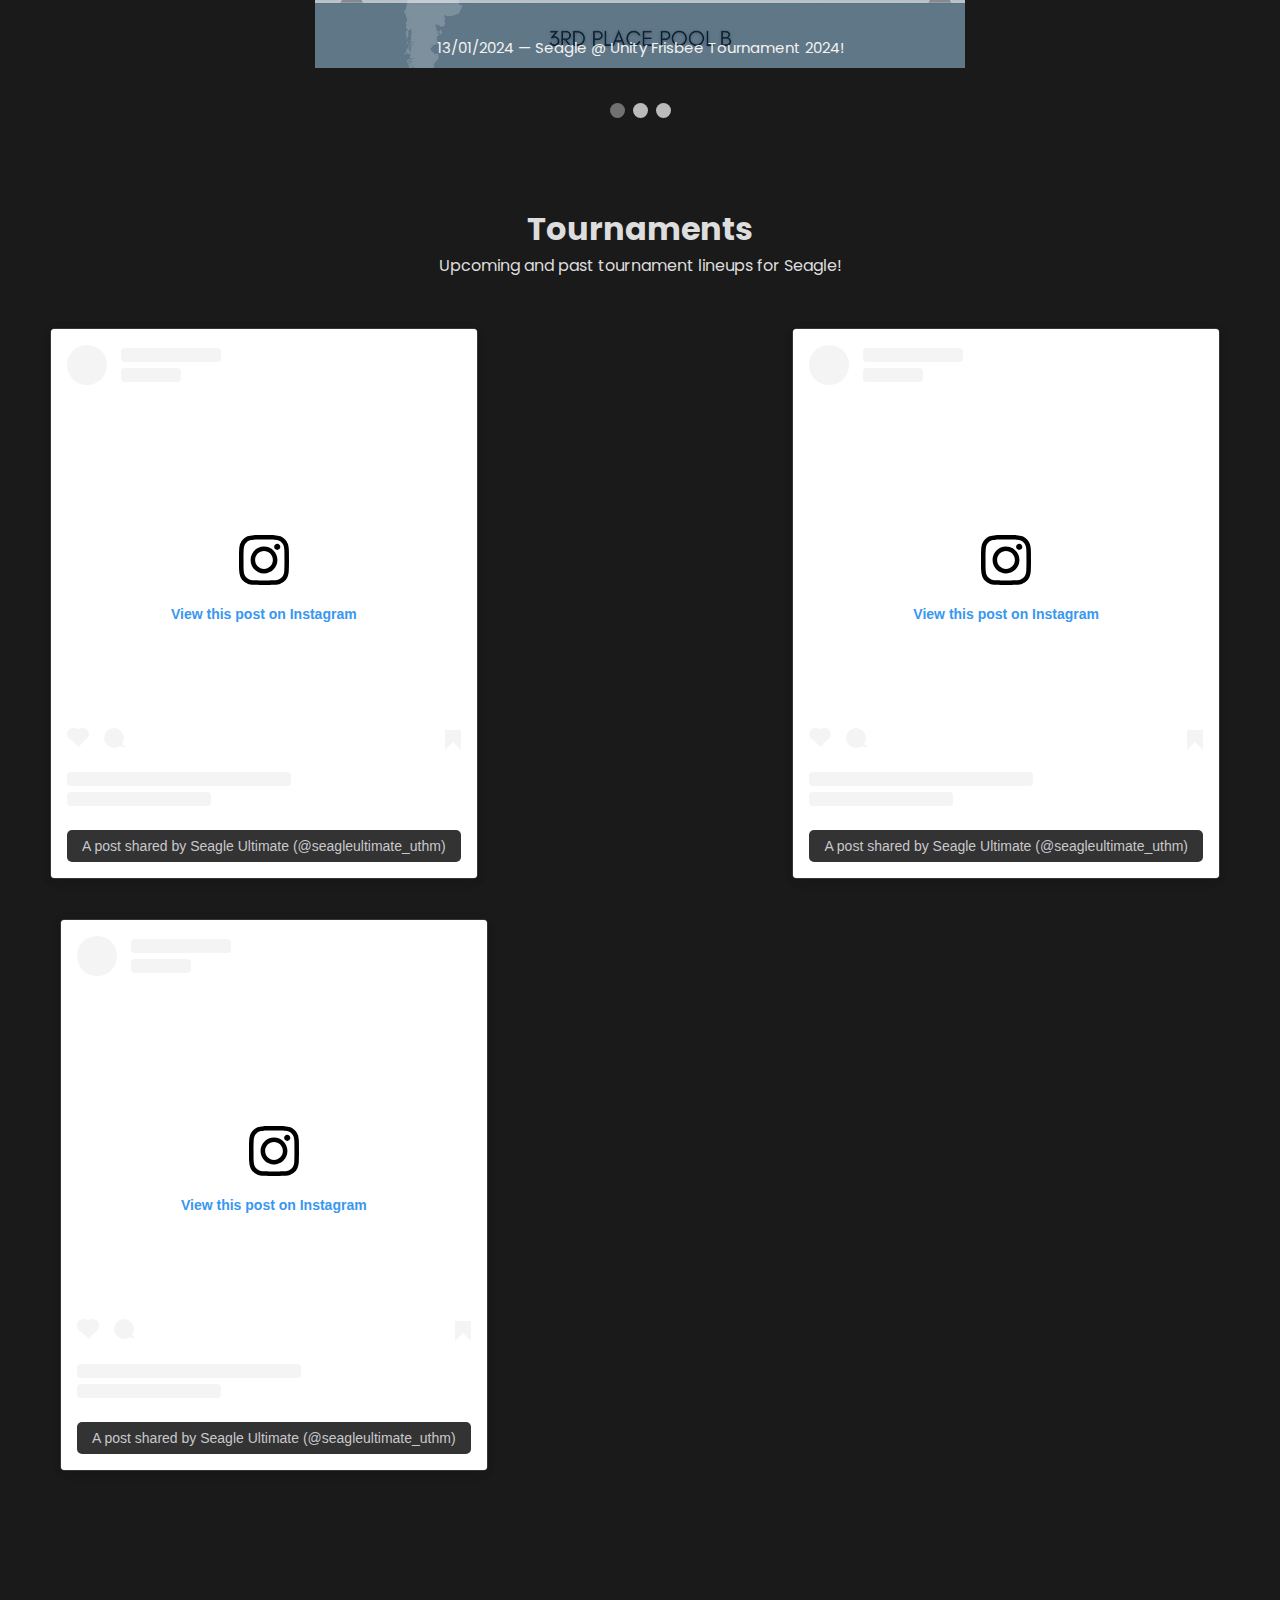
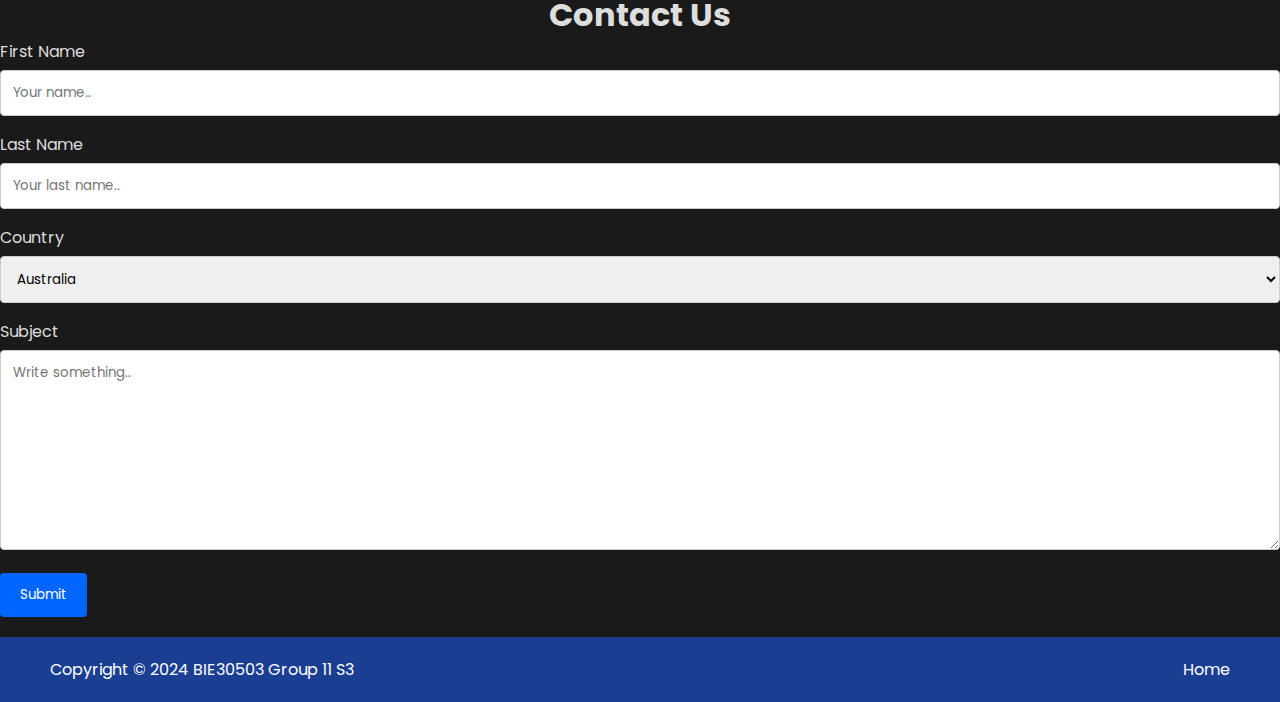
==== commit 0a4860de: "last commit pls" ====
--- a/index.html
+++ b/index.html
@@ -24,7 +24,13 @@
           </label>
           <ul class="all-links">
             <li><a href="#home">Home</a></li>
-            <li><a href="#venue">Venues</a></li>
+            <li class="dropdown">
+              <a href="javascript:void(0)" class="dropbtn">Venues</a>
+              <div class="dropdown-content">
+                <a href="indoor-venues.html">Indoor Venues</a>
+                <a href="outdoor-venues.html">Outdoor Venues</a>
+              </div>
+            </li>
             <li><a href="#achievement">Achievements</a></li>
             <li><a href="#tournament">Tournaments</a></li>
             <li class="dropdown">
@@ -48,7 +54,7 @@
           <h1>Welcome To Our Official Website</h1>
           <p>Come explore with Seagle!</p>
       </div>
-      <a href="#venue">Join Now</a>
+      <a href="#tournament">View Tournament</a>
       </div>
     </section>
 
@@ -62,7 +68,7 @@
         <li class="card">
             <h3>Tun Fatimah College, UTHM</h3>
             <p>Field</p>
-            <p>Outdoor</p>
+            <p>Category: Outdoor</p>
             <img src="./img/tffield.jpg" alt="Tournament Image"><br>
             <a href="https://maps.app.goo.gl/navq3FDfJcMBPZt37" target="_blank">
                 <i class="fas fa-map-marker-alt"></i> See Location
@@ -71,7 +77,7 @@
         <li class="card">
             <h3>Pura Kencanca Club House, Parit Raja</h3>
             <p>Futsal Court</p>
-            <p>Indoor</p>
+            <p>Category: Indoor</p>
             <img src="./img/pura.jpg" alt="Tournament Image"><br>
             <a href="https://maps.app.goo.gl/Jofxp5maDZ8dbUXm9" target="_blank">
                 <i class="fas fa-map-marker-alt"></i> See Location
@@ -80,7 +86,7 @@
         <li class="card">
             <h3>Tun Dr. Ismail College, UTHM</h3>
             <p>Futsal Court</p>
-            <p>Indoor</p>
+            <p>Category: Indoor</p>
             <img src="./img/tdicourt.jpg" alt="Tournament Image"><br>
             <a href="https://maps.app.goo.gl/nYAyyh8dUx27cYw66" target="_blank">
                 <i class="fas fa-map-marker-alt"></i> See Location
@@ -89,7 +95,7 @@
         <li class="card">
             <h3>Blackend, Parit Raja</h3>
             <p>Futsal Court</p>
-            <p>Indoor</p>
+            <p>Category: Indoor</p>
             <img src="./img/blackendsg.jpg" alt="Tournament Image"><br>
             <a href="https://maps.app.goo.gl/XMwUkt3y1E3FoQKe8" target="_blank">
                 <i class="fas fa-map-marker-alt"></i> See Location
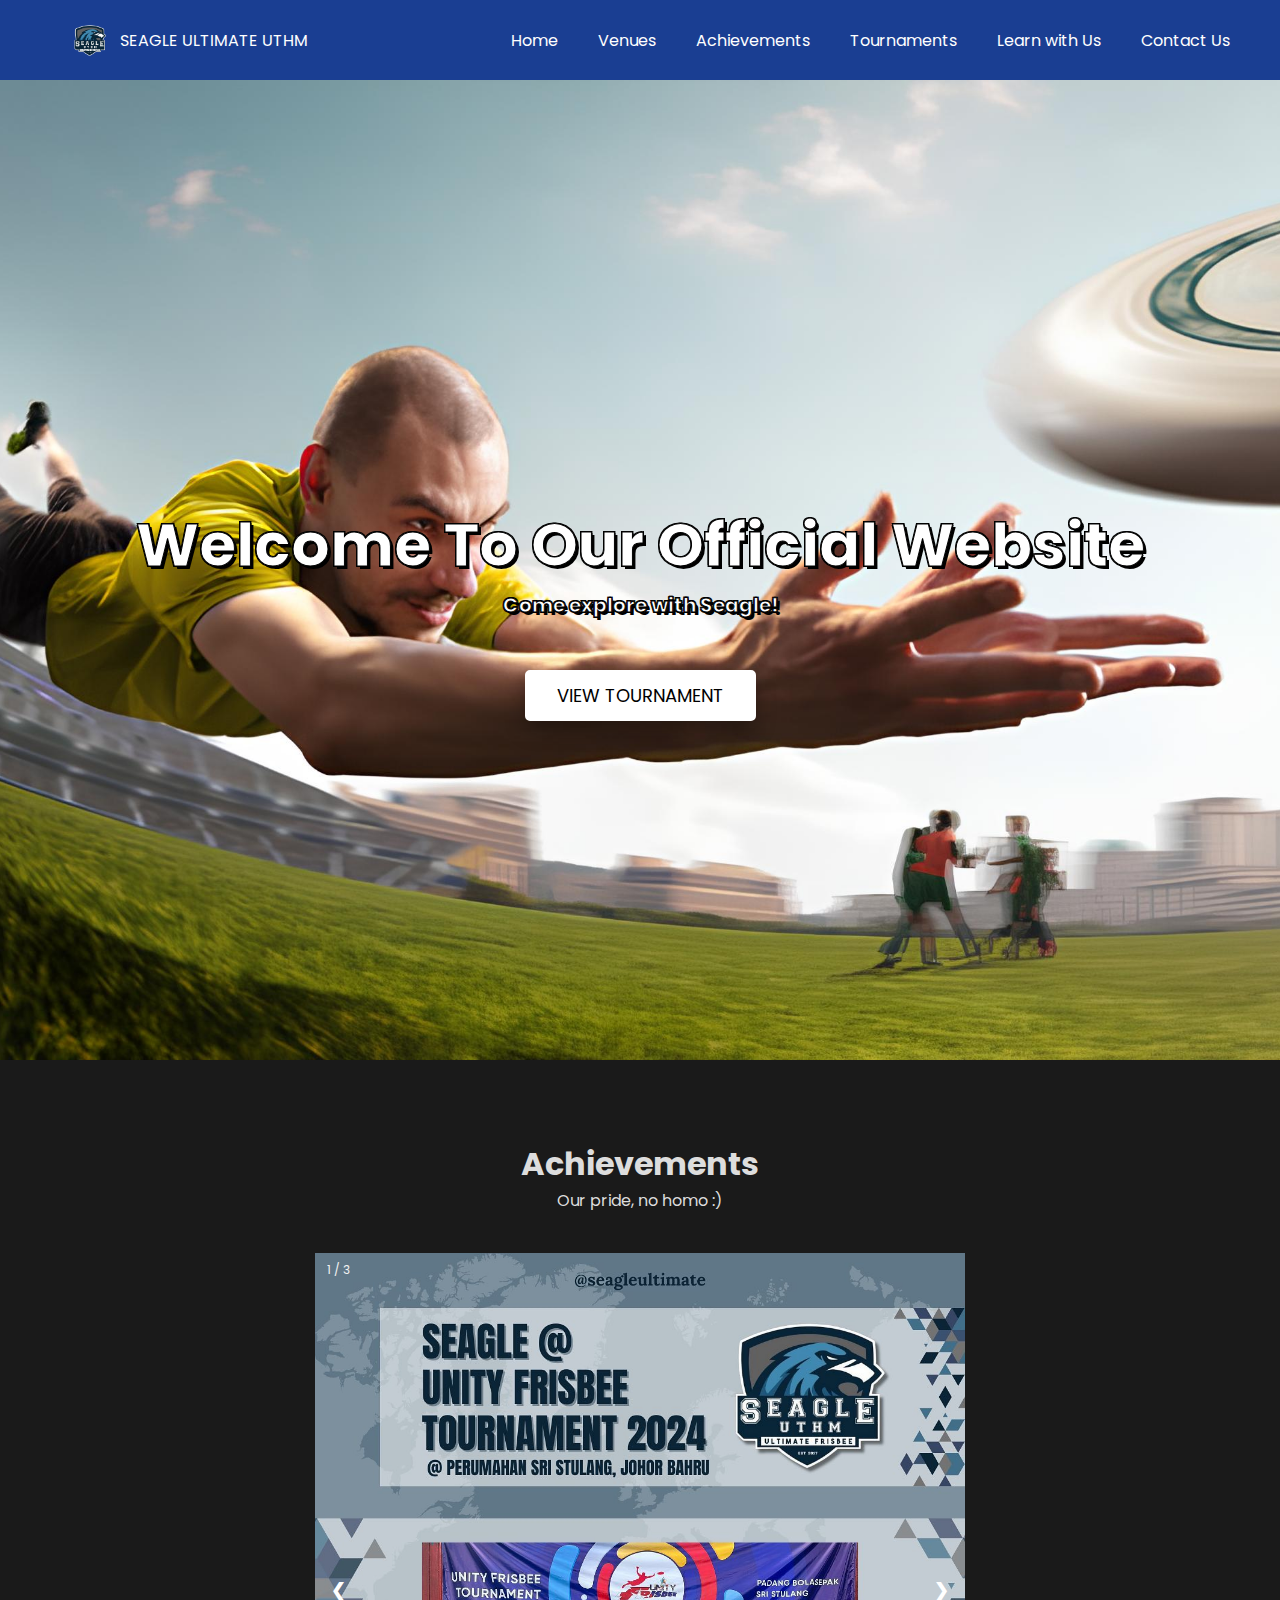
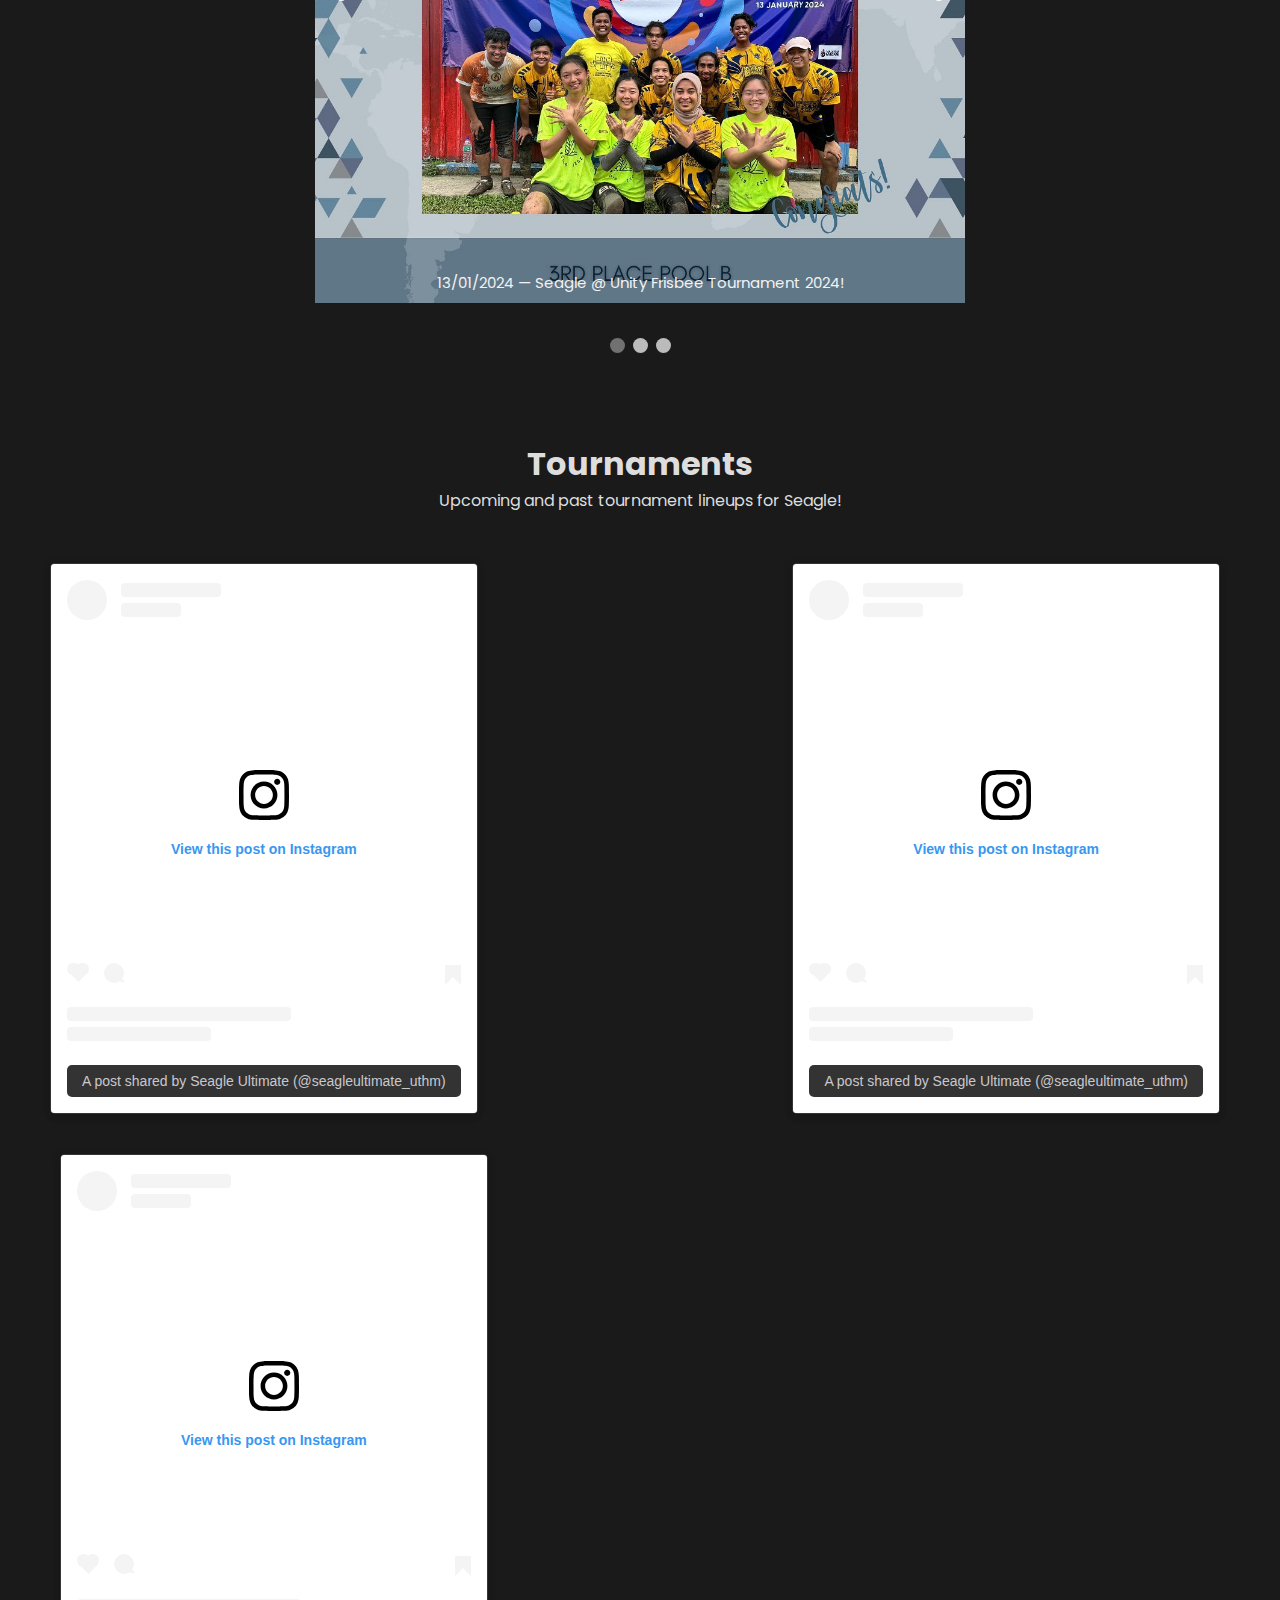
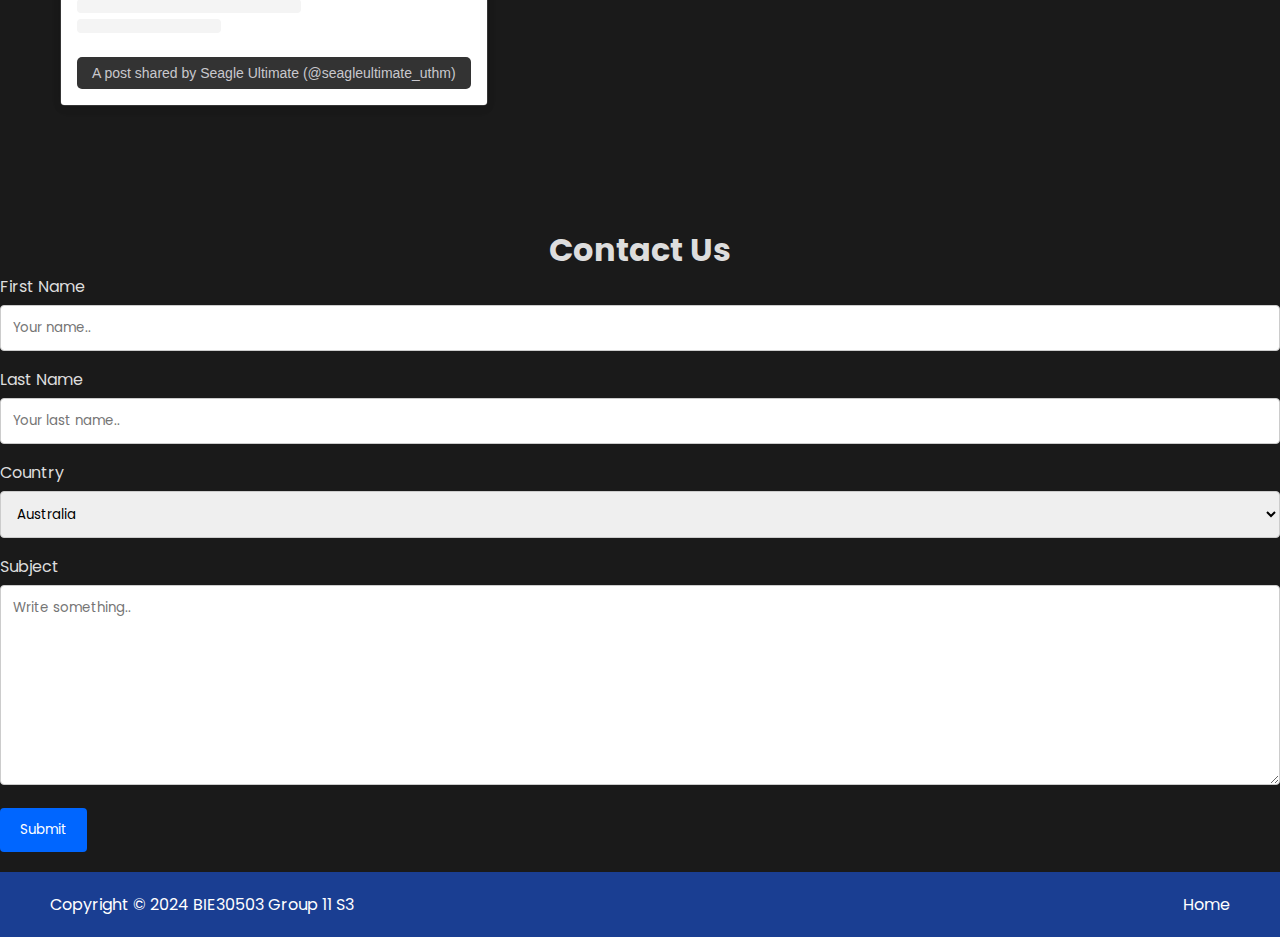
==== commit 194677ed: "last" ====
--- a/index.html
+++ b/index.html
@@ -57,54 +57,6 @@
       <a href="#tournament">View Tournament</a>
       </div>
     </section>
-
-
-    <section class="feed" id="venue">
-      <h2>Venues</h2>
-      <p>Come and play with us here!</p>
-
-      
-      <ul class="cards">
-        <li class="card">
-            <h3>Tun Fatimah College, UTHM</h3>
-            <p>Field</p>
-            <p>Category: Outdoor</p>
-            <img src="./img/tffield.jpg" alt="Tournament Image"><br>
-            <a href="https://maps.app.goo.gl/navq3FDfJcMBPZt37" target="_blank">
-                <i class="fas fa-map-marker-alt"></i> See Location
-            </a>
-        </li>
-        <li class="card">
-            <h3>Pura Kencanca Club House, Parit Raja</h3>
-            <p>Futsal Court</p>
-            <p>Category: Indoor</p>
-            <img src="./img/pura.jpg" alt="Tournament Image"><br>
-            <a href="https://maps.app.goo.gl/Jofxp5maDZ8dbUXm9" target="_blank">
-                <i class="fas fa-map-marker-alt"></i> See Location
-            </a>
-        </li>
-        <li class="card">
-            <h3>Tun Dr. Ismail College, UTHM</h3>
-            <p>Futsal Court</p>
-            <p>Category: Indoor</p>
-            <img src="./img/tdicourt.jpg" alt="Tournament Image"><br>
-            <a href="https://maps.app.goo.gl/nYAyyh8dUx27cYw66" target="_blank">
-                <i class="fas fa-map-marker-alt"></i> See Location
-            </a>
-        </li>
-        <li class="card">
-            <h3>Blackend, Parit Raja</h3>
-            <p>Futsal Court</p>
-            <p>Category: Indoor</p>
-            <img src="./img/blackendsg.jpg" alt="Tournament Image"><br>
-            <a href="https://maps.app.goo.gl/XMwUkt3y1E3FoQKe8" target="_blank">
-                <i class="fas fa-map-marker-alt"></i> See Location
-            </a>
-        </li>
-      </ul>
-    
-    </section>
-
     
     <section class="feed" id="achievement">
     <h2>Achievements</h2>
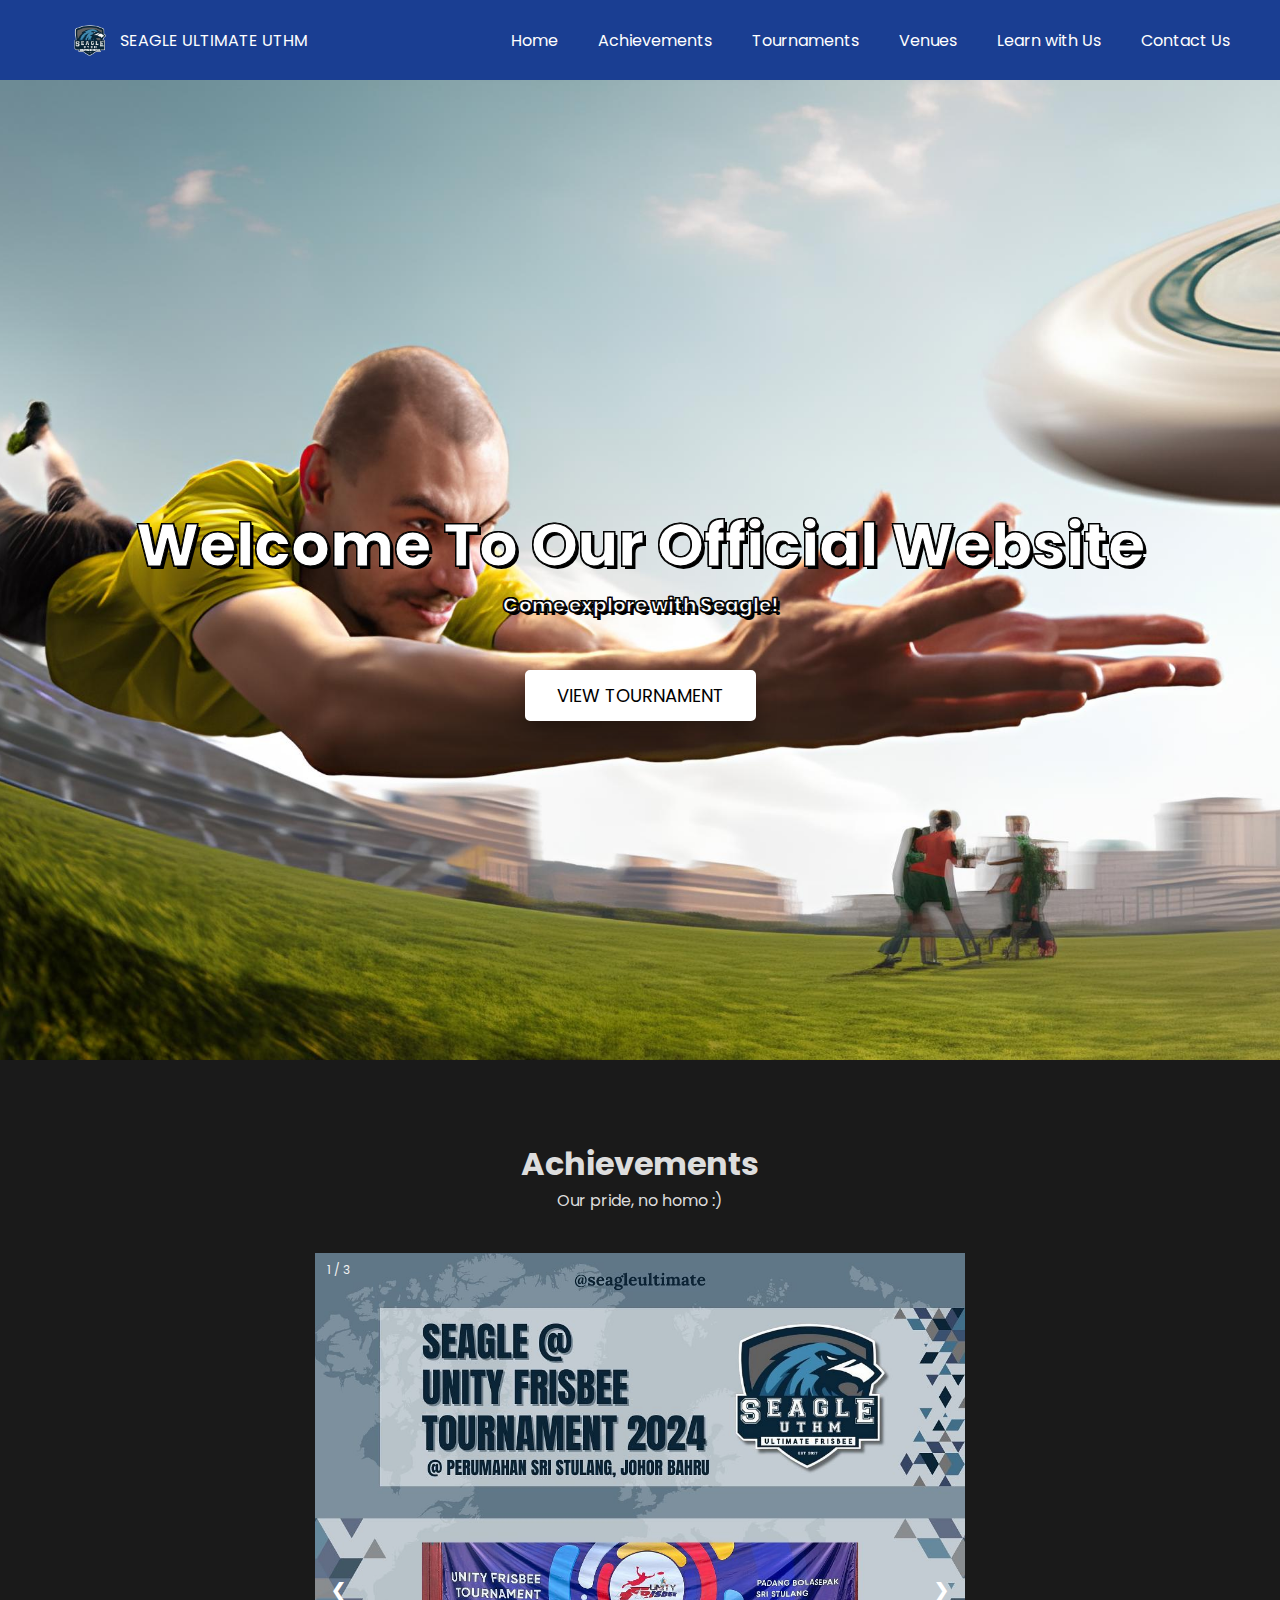
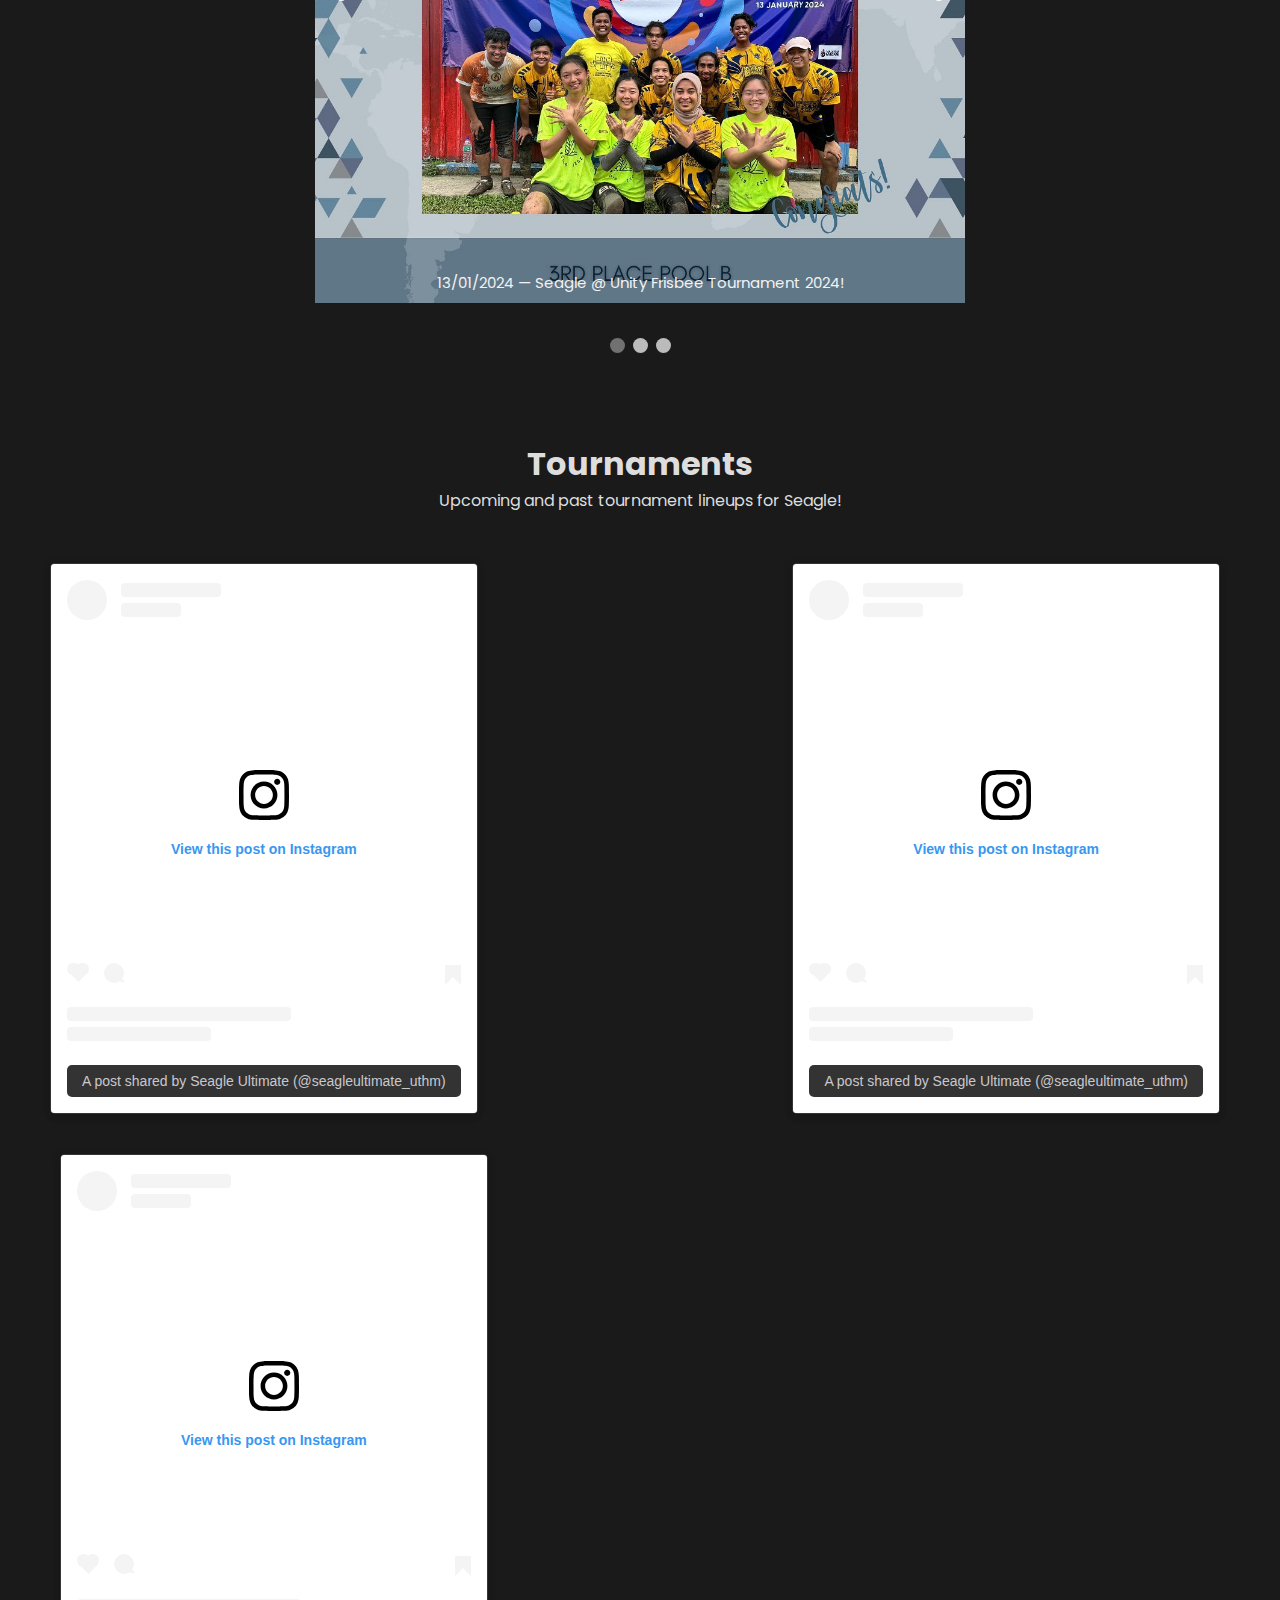
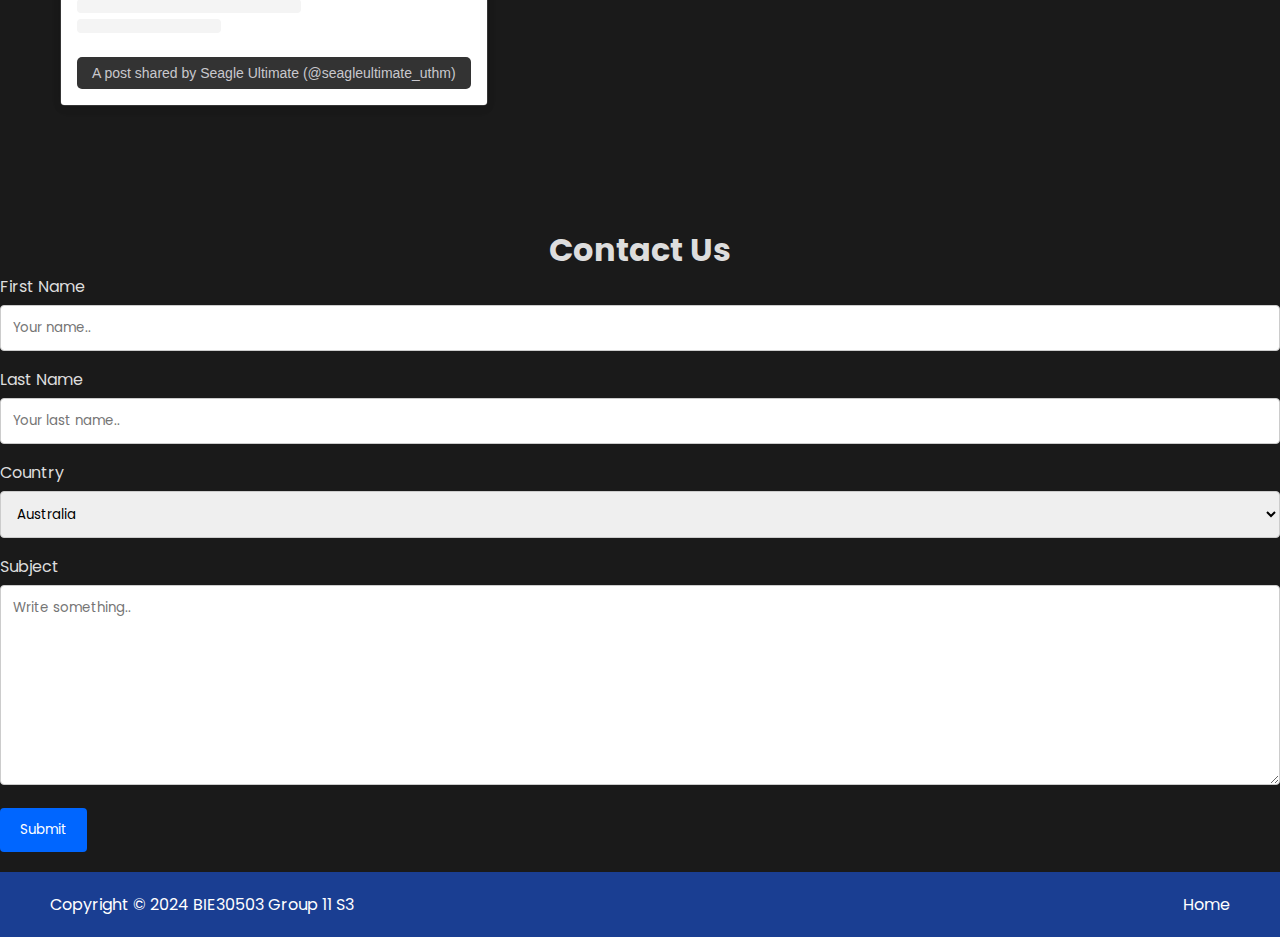
==== commit a9009ea7: "change susunan navbar" ====
--- a/index.html
+++ b/index.html
@@ -24,6 +24,8 @@
           </label>
           <ul class="all-links">
             <li><a href="#home">Home</a></li>
+            <li><a href="#achievement">Achievements</a></li>
+            <li><a href="#tournament">Tournaments</a></li>
             <li class="dropdown">
               <a href="javascript:void(0)" class="dropbtn">Venues</a>
               <div class="dropdown-content">
@@ -31,8 +33,6 @@
                 <a href="outdoor-venues.html">Outdoor Venues</a>
               </div>
             </li>
-            <li><a href="#achievement">Achievements</a></li>
-            <li><a href="#tournament">Tournaments</a></li>
             <li class="dropdown">
               <a href="javascript:void(0)" class="dropbtn">Learn with Us</a>
               <div class="dropdown-content">
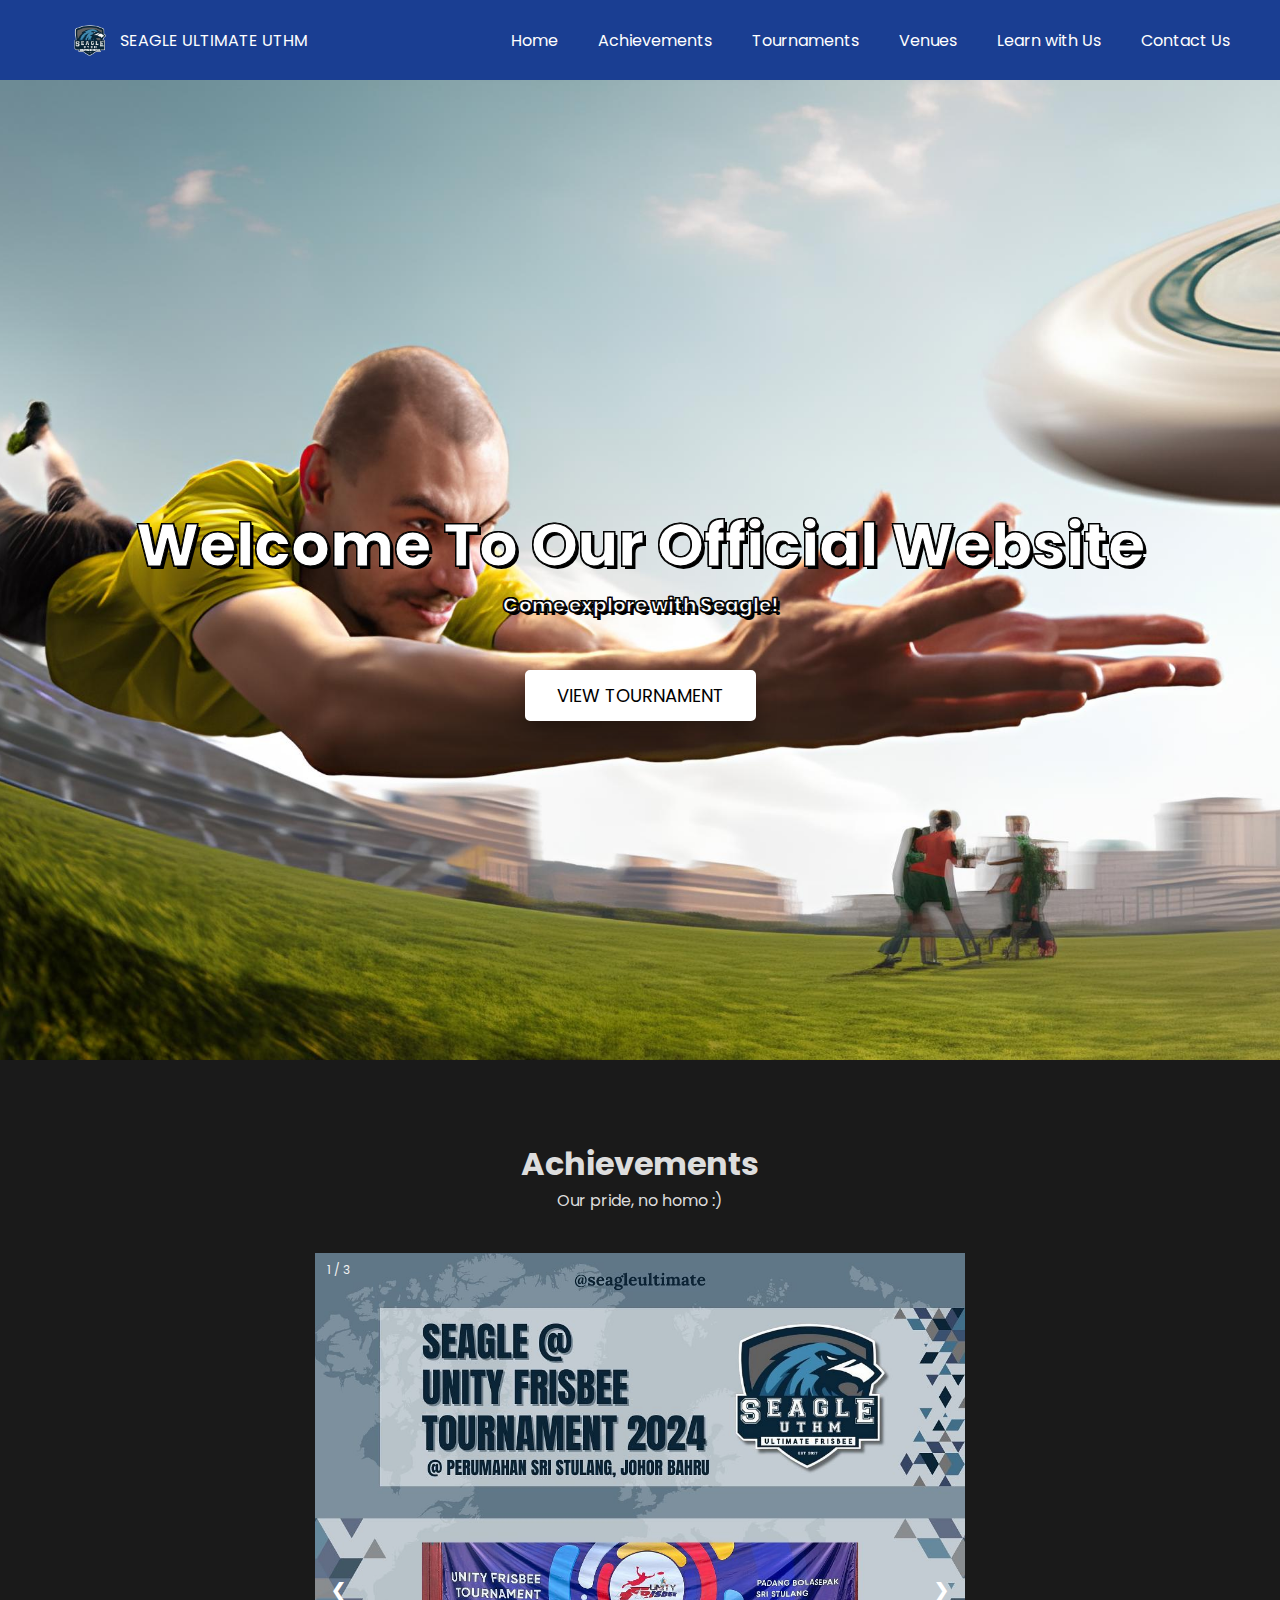
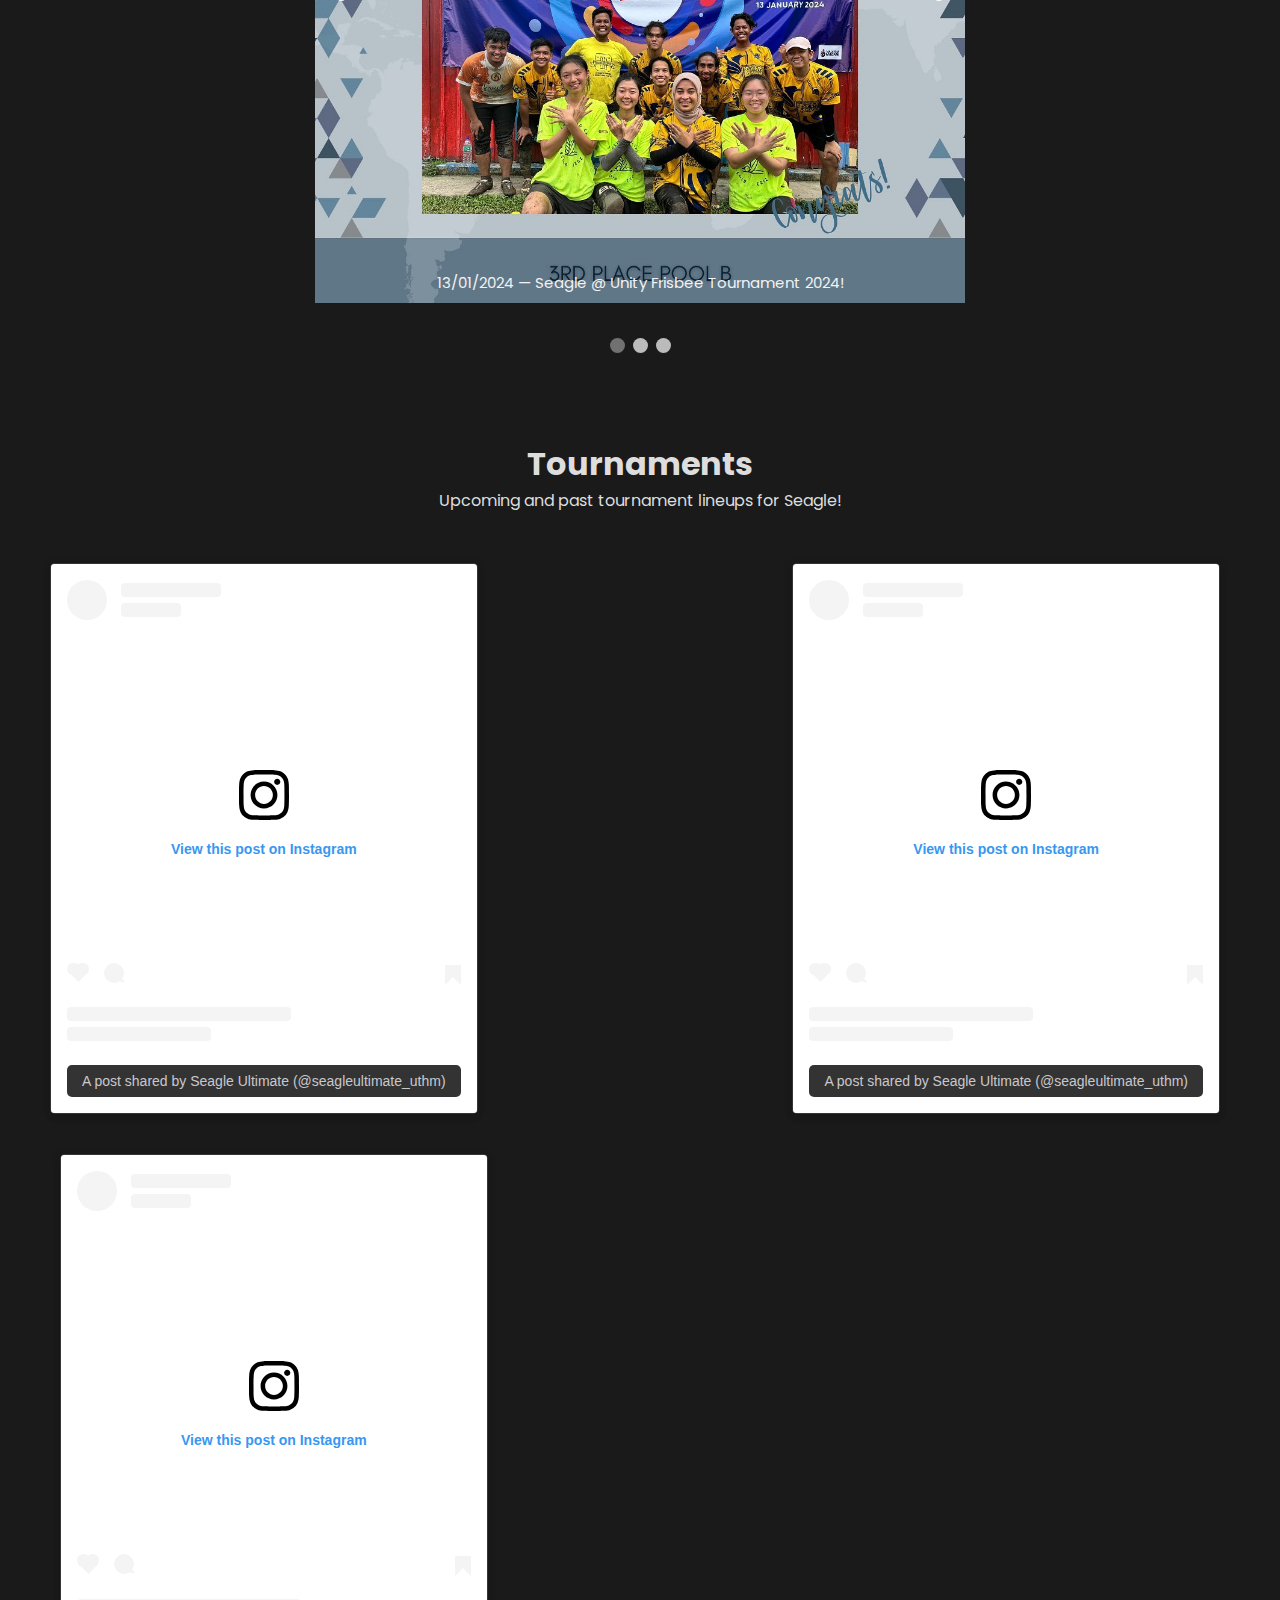
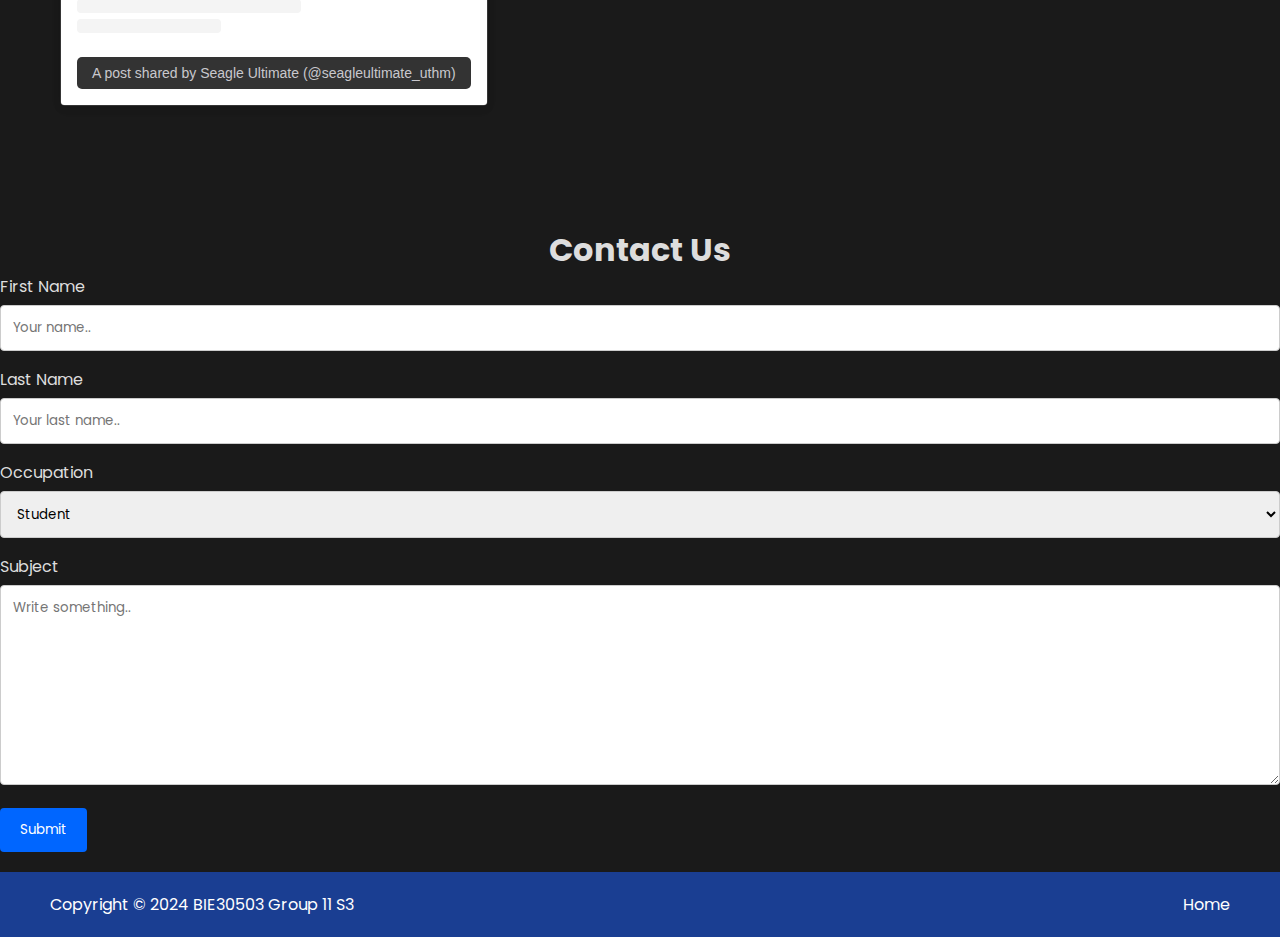
==== commit a431eb3a: "change country to occupation in contact us" ====
--- a/index.html
+++ b/index.html
@@ -137,11 +137,10 @@
         <label for="lname">Last Name</label>
         <input type="text" id="lname" name="lastname" placeholder="Your last name..">
     
-        <label for="country">Country</label>
-        <select id="country" name="country">
-          <option value="australia">Australia</option>
-          <option value="canada">Canada</option>
-          <option value="usa">USA</option>
+        <label for="student">Occupation</label>
+        <select id="student" name="student">
+          <option value="student">Student</option>
+          <option value="other">Other</option>
         </select>
     
         <label for="subject">Subject</label>
